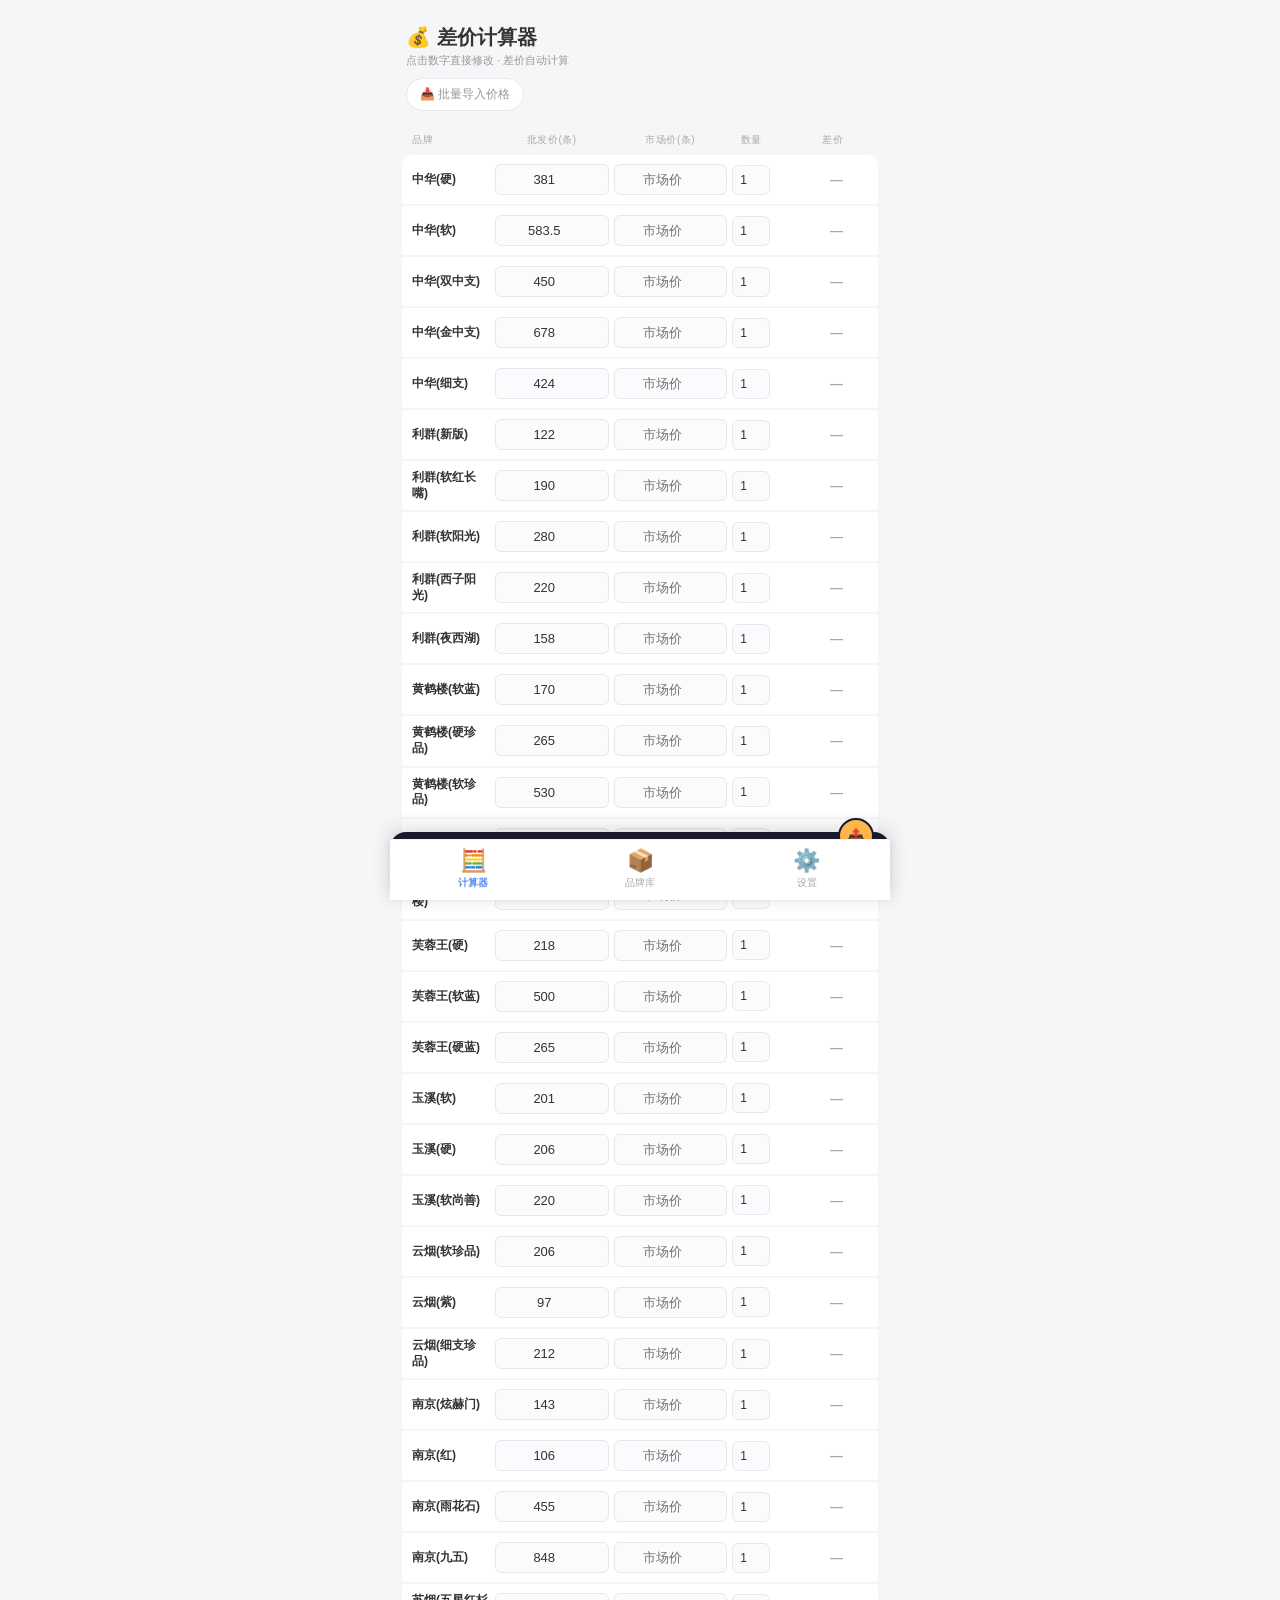
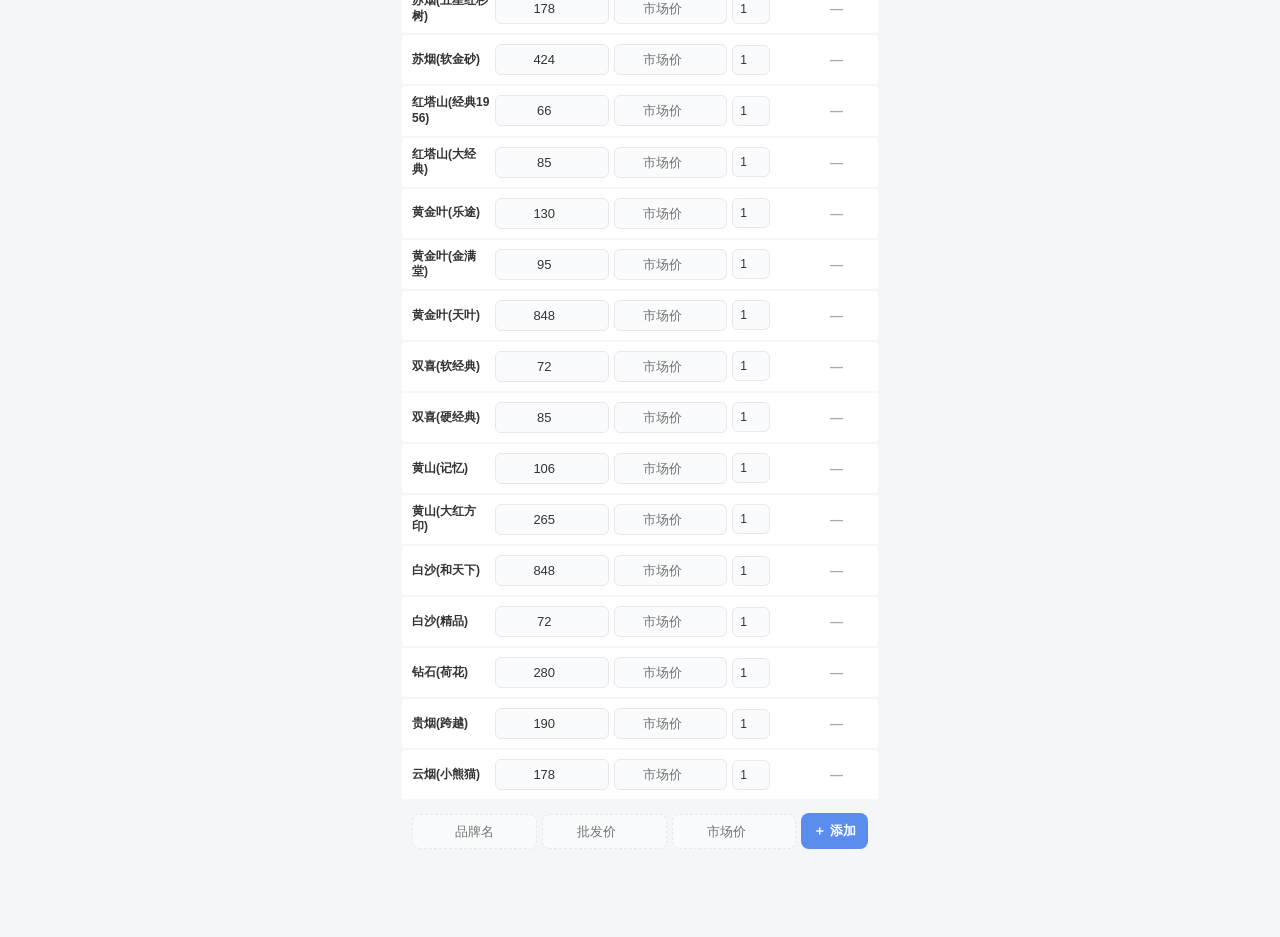
==== index.html @ 5a749b7e "deploy: 95e30079d68a7f0e4ed71f5cfcb7041f04303670" ====
<!DOCTYPE html>
<html lang="zh-CN" data-theme="light">
<head>
<meta charset="UTF-8">
<meta name="viewport" content="width=device-width, initial-scale=1.0, user-scalable=no">
<meta name="description" content="商品差价计算器 - 快速计算批发价与市场价之间的利润差价">
<meta name="theme-color" content="#f5f6f8">
<meta name="apple-mobile-web-app-capable" content="yes">
<meta name="apple-mobile-web-app-status-bar-style" content="default">
<meta name="apple-mobile-web-app-title" content="差价计算器">
<link rel="manifest" href="manifest.json">
<link rel="icon" href="assets/favicon.ico" type="image/x-icon">
<title>差价计算器</title>
<link rel="stylesheet" href="css/style.css">
</head>
<body>

<div class="container">

    <!-- ====== 页面 1：计算器 ====== -->
    <div class="page active" id="page-calc">
        <div class="header">
            <div>
                <h1>💰 差价计算器</h1>
                <div class="tip">点击数字直接修改 · 差价自动计算</div>
            </div>
        </div>

        <div class="toolbar">
            <button class="tool-btn" id="importBtn">📥 批量导入价格</button>
            <button class="tool-btn restore" id="restoreBtn">🔄 恢复已删</button>
        </div>

        <div class="list-header">
            <span class="h-name">品牌</span>
            <span class="h-flex">批发价(条)</span>
            <span class="h-flex">市场价(条)</span>
            <span class="h-qty">数量</span>
            <span class="h-diff">差价</span>
            <span class="h-del"></span>
        </div>

        <div id="brandList"></div>

        <div class="add-row" style="margin-top:6px;">
            <input type="text" id="newBrandName" placeholder="品牌名" maxlength="20">
            <input type="number" id="newWholesale" placeholder="批发价" step="0.1" min="0">
            <input type="number" id="newMarket" placeholder="市场价" step="0.1" min="0">
            <button class="add-btn" id="addCustomBtn">＋ 添加</button>
        </div>
    </div>

    <!-- ====== 页面 2：品牌库 ====== -->
    <div class="page" id="page-brands">
        <div class="header">
            <div>
                <h1>📦 品牌库</h1>
                <div class="tip">管理你的品牌列表和预设价格</div>
            </div>
        </div>

        <div class="brand-editor">
            <div class="be-hint">
                每行一个品牌：<code>品牌名 批发价 市场价</code><br>
                市场价可选，保存后自动填入计算器
            </div>
            <textarea id="brandEditorText" placeholder="品牌名 批发价 市场价
中华(硬) 381.0 450.0
利群(新版) 122.0 155.0"></textarea>
            <div class="be-actions">
                <button class="btn-reset" id="resetBrandsBtn">清空品牌库</button>
                <button class="btn-save" id="saveBrandsBtn">💾 保存</button>
            </div>
        </div>
    </div>

    <!-- ====== 页面 3：设置 ====== -->
    <div class="page" id="page-settings">
        <div class="header">
            <div>
                <h1>⚙️ 设置</h1>
                <div class="tip">主题、数据备份、关于</div>
            </div>
        </div>

        <div class="settings-section">
            <h3>🎨 外观</h3>
            <div class="setting-row">
                <div>
                    <div class="sr-label">深色模式</div>
                    <div class="sr-desc">切换深色/浅色主题</div>
                </div>
                <div class="toggle-switch" id="themeToggle"></div>
            </div>
        </div>

        <div class="settings-section">
            <h3>💾 数据管理</h3>
            <div class="setting-row">
                <div>
                    <div class="sr-label">导出 CSV</div>
                    <div class="sr-desc">导出计算结果为 Excel 可打开的 CSV</div>
                </div>
                <button class="tool-btn" id="exportCSV">导出</button>
            </div>
            <div class="setting-row">
                <div>
                    <div class="sr-label">导出备份</div>
                    <div class="sr-desc">导出全部数据为 JSON 备份文件</div>
                </div>
                <button class="tool-btn" id="exportJSON">导出</button>
            </div>
            <div class="setting-row">
                <div>
                    <div class="sr-label">导入备份</div>
                    <div class="sr-desc">从 JSON 备份文件恢复数据</div>
                </div>
                <button class="tool-btn" id="importJSON">导入</button>
            </div>
        </div>

        <div class="settings-section" id="qrcodeSection">
            <h3>📱 扫码使用</h3>
            <div class="qr-wrapper">
                <div class="qr-img-container" id="qrContainer">
                    <div class="qr-placeholder">加载中...</div>
                </div>
                <div class="qr-hint">扫描二维码在手机上打开计算器</div>
                <div class="qr-url" id="qrUrl"></div>
            </div>
        </div>

        <div class="settings-section">
            <h3>ℹ️ 关于</h3>
            <div class="setting-row">
                <div>
                    <div class="sr-label">版本</div>
                    <div class="sr-desc">v2.1.0 — 2026.06</div>
                </div>
            </div>
        </div>
    </div>

    <!-- ====== 汇总卡片（固定在计算器页底部） ====== -->
    <div class="summary-card" id="summaryCard">
        <div class="sum-actions">
            <button class="share-btn" id="shareBtn" title="分享">📤</button>
        </div>
        <div class="sum-inner">
            <div class="sum-block">
                <div class="s-label">总成本</div>
                <div class="s-value" id="sumCost">¥0.00</div>
            </div>
            <div class="sum-divider-v"></div>
            <div class="sum-block">
                <div class="s-label">市场价合计</div>
                <div class="s-value" id="sumMarket">¥0.00</div>
            </div>
            <div class="sum-divider-v"></div>
            <div class="sum-block">
                <div class="s-label">💰 利润差价</div>
                <div class="s-value big" id="sumProfit">¥0.00</div>
            </div>
        </div>
    </div>

</div>

<!-- ====== 底部导航 ====== -->
<nav class="tab-bar">
    <button class="tab-item active" data-page="calc">
        <span class="tab-icon">🧮</span>计算器
    </button>
    <button class="tab-item" data-page="brands">
        <span class="tab-icon">📦</span>品牌库
    </button>
    <button class="tab-item" data-page="settings">
        <span class="tab-icon">⚙️</span>设置
    </button>
</nav>

<!-- ====== 批量导入弹窗 ====== -->
<div class="overlay hidden" id="importOverlay">
    <div class="panel">
        <h3>📥 批量导入价格</h3>
        <div class="hint">
            从 Excel / 微信 / 网页复制价格表粘贴到下方<br>
            支持格式：<code>品牌名 价格</code> &nbsp; <code>品牌名 批发价 市场价</code><br>
            <span style="color:var(--text-secondary);">品牌名支持模糊匹配，括号全角半角、常见别称自动识别</span>
        </div>
        <textarea id="importText" placeholder="示例：
中华（硬） 381.0 400.0
利群(新版) 122.0 155.0
软中华 583.5 700.0"></textarea>
        <div class="panel-result" id="importResult"></div>
        <div class="panel-actions">
            <button class="btn-cancel" id="cancelImport">取消</button>
            <button class="btn-confirm" id="confirmImport">识别并导入</button>
        </div>
    </div>
</div>

<!-- ====== Toast ====== -->
<div class="toast" id="toast"></div>

<!-- ====== JS ====== -->
<script src="js/storage.js"></script>
<script src="js/brands.js"></script>
<script src="js/calculator.js"></script>
<script src="js/app.js"></script>

</body>
</html>
---- css/style.css ----
/* ============================================
   商品差价计算器 — 样式表
   ============================================ */

/* ---- CSS 变量（主题） ---- */
:root {
    --bg: #f5f6f8;
    --bg-card: #ffffff;
    --bg-input: #fafbfc;
    --bg-overlay: rgba(0,0,0,0.4);
    --text: #333333;
    --text-secondary: #999999;
    --text-muted: #aaaaaa;
    --border: #e8e8ec;
    --border-light: #f0f0f4;
    --accent: #5b8def;
    --accent-light: #eef4ff;
    --danger: #e8654a;
    --danger-bg: #fee;
    --positive: #38a169;
    --shadow: 0 1px 3px rgba(0,0,0,0.04);
    --card-radius: 16px;
    --input-radius: 6px;
    --font: -apple-system, BlinkMacSystemFont, 'PingFang SC', 'Microsoft YaHei', sans-serif;
}

[data-theme="dark"] {
    --bg: #1a1a2e;
    --bg-card: #252540;
    --bg-input: #1e1e36;
    --text: #e0e0e0;
    --text-secondary: #888;
    --text-muted: #666;
    --border: #333;
    --border-light: #2a2a44;
    --accent: #7baaff;
    --accent-light: rgba(123,170,255,0.1);
    --danger: #ff6b6b;
    --danger-bg: rgba(255,107,107,0.1);
    --positive: #5cdb8b;
    --shadow: 0 1px 3px rgba(0,0,0,0.2);
}

/* ---- 基础重置 ---- */
* { margin: 0; padding: 0; box-sizing: border-box; }

body {
    font-family: var(--font);
    background: var(--bg);
    min-height: 100vh;
    display: flex;
    justify-content: center;
    color: var(--text);
    -webkit-tap-highlight-color: transparent;
    transition: background 0.3s, color 0.3s;
}

.container {
    width: 100%;
    max-width: 500px;
    padding: 0 12px 80px;
}

/* ---- 顶部 ---- */
.header {
    padding: 24px 4px 6px;
    display: flex;
    justify-content: space-between;
    align-items: flex-end;
}
.header h1 { font-size: 20px; font-weight: 700; color: var(--text); }
.header .tip { font-size: 11px; color: var(--text-secondary); margin-top: 2px; }

/* ---- 工具栏 ---- */
.toolbar {
    display: flex; gap: 8px; padding: 4px 4px 10px; flex-wrap: wrap;
}
.tool-btn {
    padding: 7px 13px; border-radius: 18px; font-size: 12px; font-weight: 500;
    border: 1px solid var(--border); background: var(--bg-card); color: var(--text-secondary);
    cursor: pointer; font-family: var(--font); transition: all 0.15s;
    display: flex; align-items: center; gap: 4px;
}
.tool-btn:active { background: var(--bg-input); }
.tool-btn.restore { display: none; }
.tool-btn.restore.show { display: flex; }

/* ---- 品牌行 ---- */
.brand-row {
    display: flex; align-items: center; gap: 5px;
    background: var(--bg-card); padding: 9px 10px; margin-bottom: 2px; border-radius: 2px;
    transition: all 0.3s;
    animation: fadeInRow 0.3s ease;
}
@keyframes fadeInRow { from { opacity: 0; transform: translateY(-8px); } to { opacity: 1; transform: translateY(0); } }
.brand-row:first-of-type { border-radius: 10px 10px 2px 2px; }

.brand-name {
    width: 78px; min-width: 78px; font-size: 12px; font-weight: 600;
    color: var(--text); line-height: 1.3; word-break: break-all;
}

.brand-row input {
    width: 0; flex: 1; min-width: 44px; padding: 7px 4px;
    border: 1px solid var(--border); border-radius: var(--input-radius); font-size: 13px;
    text-align: center; color: var(--text); background: var(--bg-input); outline: none;
    font-family: var(--font); transition: border-color 0.15s, background 0.3s, color 0.3s;
}
.brand-row input:focus { border-color: var(--accent); background: var(--bg-card); z-index: 1; }
.brand-row input.qty {
    max-width: 38px; min-width: 32px; flex: 0 0 38px; padding: 7px 2px; font-size: 12px;
}

.diff-display {
    width: 68px; min-width: 68px; text-align: right;
    font-size: 13px; font-weight: 700; white-space: nowrap;
}
.diff-display.positive { color: var(--danger); }
.diff-display.negative { color: var(--positive); }
.diff-display.zero { color: var(--text-muted); }

.brand-row .del-btn {
    width: 20px; height: 20px; border: none; background: none;
    color: var(--text-muted); font-size: 12px; cursor: pointer; border-radius: 50%;
    display: flex; align-items: center; justify-content: center; flex-shrink: 0;
    opacity: 0; transition: opacity 0.15s;
}
.brand-row:hover .del-btn,
.brand-row:active .del-btn { opacity: 1; }
.brand-row .del-btn:active { color: #e55; background: var(--danger-bg); }

/* ---- 表头 ---- */
.list-header {
    display: flex; align-items: center; gap: 5px; padding: 8px 10px;
    font-size: 10px; color: var(--text-muted); letter-spacing: 0.5px; margin-top: 4px;
    position: sticky; top: 0; background: var(--bg); z-index: 2;
}
.list-header .h-name { width: 78px; min-width: 78px; }
.list-header .h-flex { flex: 1; min-width: 44px; text-align: center; }
.list-header .h-qty { width: 38px; min-width: 32px; flex: 0 0 38px; text-align: center; }
.list-header .h-diff { width: 68px; min-width: 68px; text-align: right; }
.list-header .h-del { width: 20px; }

/* ---- 自定义添加行 ---- */
.add-row { display: flex; gap: 5px; padding: 8px 10px; align-items: center; }
.add-row input {
    flex: 1; min-width: 52px; padding: 9px 5px; border: 1px dashed var(--border);
    border-radius: 8px; font-size: 13px; text-align: center; background: var(--bg-input);
    outline: none; font-family: var(--font); transition: border-color 0.15s; color: var(--text);
}
.add-row input:focus { border-color: var(--accent); border-style: solid; }
.add-row .add-btn {
    padding: 9px 12px; background: var(--accent); color: #fff; border: none;
    border-radius: 8px; font-size: 13px; font-weight: 600; cursor: pointer;
    white-space: nowrap; font-family: var(--font);
}
.add-row .add-btn:active { opacity: 0.85; }
.brand-row.custom .brand-name { color: var(--accent); }

/* ---- 汇总卡片 ---- */
.summary-card {
    position: fixed; bottom: 0; left: 50%; transform: translateX(-50%);
    width: 100%; max-width: 500px; background: #1a1a2e;
    padding: 14px 20px; color: #fff; border-radius: 16px 16px 0 0;
    box-shadow: 0 -4px 20px rgba(0,0,0,0.15); z-index: 10;
}
.summary-card .sum-inner { display: flex; align-items: center; justify-content: space-between; }
.summary-card .sum-block { text-align: center; }
.summary-card .s-label { font-size: 10px; opacity: 0.45; letter-spacing: 0.5px; }
.summary-card .s-value { font-size: 18px; font-weight: 700; margin-top: 2px; }
.summary-card .s-value.big { font-size: 21px; color: #ffb74d; }
.summary-card .sum-divider-v { width: 1px; height: 34px; background: rgba(255,255,255,0.1); }

/* ---- 底部导航 ---- */
.tab-bar {
    position: fixed; bottom: 0; left: 50%; transform: translateX(-50%);
    width: 100%; max-width: 500px;
    display: flex; background: var(--bg-card);
    border-top: 1px solid var(--border-light);
    z-index: 20;
    box-shadow: 0 -2px 10px rgba(0,0,0,0.05);
}
.tab-item {
    flex: 1; text-align: center; padding: 8px 4px 10px;
    cursor: pointer; transition: all 0.2s; color: var(--text-muted);
    font-size: 10px; font-family: var(--font);
    border: none; background: none; outline: none;
    -webkit-tap-highlight-color: transparent;
}
.tab-item .tab-icon { font-size: 22px; display: block; margin-bottom: 2px; }
.tab-item.active { color: var(--accent); font-weight: 600; }

/* ---- 页面板块 ---- */
.page { display: none; }
.page.active { display: block; }

/* ---- 品牌库管理页 ---- */
.brand-editor {
    background: var(--bg-card); border-radius: var(--card-radius);
    padding: 16px; margin-bottom: 12px; box-shadow: var(--shadow);
}
.brand-editor .be-hint {
    font-size: 11px; color: var(--text-secondary); margin-bottom: 10px; line-height: 1.6;
}
.brand-editor textarea {
    width: 100%; height: 200px; border: 1.5px solid var(--border); border-radius: 12px;
    padding: 12px; font-size: 13px; font-family: 'SF Mono','Menlo','Consolas',monospace;
    resize: vertical; outline: none; line-height: 1.8; color: var(--text);
    background: var(--bg-input);
}
.brand-editor textarea:focus { border-color: var(--accent); }
.brand-editor .be-actions { display: flex; gap: 10px; margin-top: 12px; }
.brand-editor .be-actions button {
    flex: 1; padding: 10px; border-radius: 10px; font-size: 14px;
    font-weight: 600; cursor: pointer; font-family: var(--font); border: none;
}
.btn-save { background: var(--accent); color: #fff; }
.btn-save:active { opacity: 0.85; }
.btn-reset { background: var(--danger-bg); color: var(--danger); }
.btn-reset:active { opacity: 0.85; }

/* ---- 设置页 ---- */
.settings-section {
    background: var(--bg-card); border-radius: var(--card-radius);
    padding: 16px; margin-bottom: 12px; box-shadow: var(--shadow);
}
.settings-section h3 {
    font-size: 14px; font-weight: 600; color: var(--text); margin-bottom: 12px;
}
.setting-row {
    display: flex; justify-content: space-between; align-items: center;
    padding: 12px 0; border-bottom: 1px solid var(--border-light);
}
.setting-row:last-child { border-bottom: none; }
.setting-row .sr-label { font-size: 14px; color: var(--text); }
.setting-row .sr-desc { font-size: 11px; color: var(--text-secondary); margin-top: 2px; }

/* 开关 */
.toggle-switch {
    width: 50px; height: 28px; background: #ddd; border-radius: 14px;
    cursor: pointer; position: relative; transition: background 0.3s;
    flex-shrink: 0;
}
.toggle-switch.on { background: var(--accent); }
.toggle-switch::after {
    content: ''; position: absolute; width: 24px; height: 24px;
    background: #fff; border-radius: 50%; top: 2px; left: 2px;
    transition: left 0.3s;
}
.toggle-switch.on::after { left: 24px; }

/* ---- 弹窗 ---- */
.overlay {
    position: fixed; inset: 0; background: var(--bg-overlay); z-index: 100;
    display: flex; align-items: flex-end; justify-content: center;
    animation: fadeIn 0.2s;
}
@keyframes fadeIn { from { opacity: 0; } to { opacity: 1; } }
.overlay.hidden { display: none; }

.panel {
    width: 100%; max-width: 500px; background: var(--bg-card);
    border-radius: 20px 20px 0 0; padding: 20px 16px 28px;
    animation: slideUp 0.25s; max-height: 90vh; overflow-y: auto;
}
@keyframes slideUp { from { transform: translateY(100%); } to { transform: translateY(0); } }
.panel h3 { font-size: 17px; margin-bottom: 4px; color: var(--text); }
.panel .hint {
    font-size: 11px; color: var(--text-secondary); margin-bottom: 12px; line-height: 1.6;
}
.panel .hint code {
    background: var(--bg-input); padding: 1px 5px; border-radius: 3px; font-size: 10px;
}
.panel textarea {
    width: 100%; height: 180px; border: 1.5px solid var(--border); border-radius: 12px;
    padding: 12px; font-size: 13px; font-family: 'SF Mono','Menlo','Consolas',monospace;
    resize: vertical; outline: none; line-height: 1.8; color: var(--text);
    background: var(--bg-input);
}
.panel textarea:focus { border-color: var(--accent); }
.panel-actions { display: flex; gap: 10px; margin-top: 14px; }
.panel-actions button {
    flex: 1; padding: 11px; border-radius: 10px; font-size: 15px;
    font-weight: 600; cursor: pointer; font-family: var(--font); border: none;
}
.btn-cancel { background: var(--bg-input); color: var(--text-secondary); }
.btn-cancel:active { background: var(--border); }
.btn-confirm { background: var(--accent); color: #fff; }
.btn-confirm:active { opacity: 0.85; }
.btn-warn { background: var(--danger-bg); color: var(--danger); }
.btn-warn:active { opacity: 0.85; }

.panel-result {
    margin-top: 10px; font-size: 12px; padding: 10px 14px;
    border-radius: 8px; display: none; line-height: 1.7; max-height: 160px; overflow-y: auto;
}
.panel-result.show { display: block; }
.panel-result.success { background: #f0faf4; color: #2d8a4e; }
.panel-result.partial { background: #fff8ed; color: #b87a14; }
.panel-result .ir-ok { color: #2d8a4e; }
.panel-result .ir-fail { color: #c0392b; }

/* ---- 二维码 ---- */
.qr-wrapper {
    display: flex; flex-direction: column; align-items: center;
    padding: 8px 0 4px;
}
.qr-img-container {
    width: 180px; height: 180px; background: #fff;
    border-radius: 12px; display: flex; align-items: center;
    justify-content: center; overflow: hidden;
    box-shadow: 0 2px 8px rgba(0,0,0,0.08);
    cursor: pointer; transition: transform 0.2s;
}
.qr-img-container:active { transform: scale(0.96); }
.qr-img-container img { width: 160px; height: 160px; }
.qr-placeholder {
    font-size: 12px; color: #aaa;
}
.qr-hint {
    font-size: 11px; color: var(--text-secondary); margin-top: 10px; text-align: center;
}
.qr-url {
    font-size: 10px; color: var(--text-muted); margin-top: 4px;
    word-break: break-all; text-align: center; max-width: 220px;
}

/* ---- 二维码放大弹窗 ---- */
.qr-overlay {
    position: fixed; inset: 0; background: rgba(0,0,0,0.7); z-index: 300;
    display: flex; align-items: center; justify-content: center;
    animation: fadeIn 0.2s;
}
.qr-overlay.hidden { display: none; }
.qr-overlay img {
    width: 280px; height: 280px; background: #fff;
    padding: 16px; border-radius: 16px;
}

/* ---- 分享按钮 ---- */
.sum-actions {
    position: absolute; top: -14px; right: 16px;
}
.share-btn {
    width: 36px; height: 36px; border-radius: 50%;
    background: #ffb74d; color: #1a1a2e; border: 2px solid #1a1a2e;
    font-size: 16px; cursor: pointer;
    display: flex; align-items: center; justify-content: center;
    transition: transform 0.15s; font-family: var(--font);
}
.share-btn:active { transform: scale(0.9); }

/* ---- 弹窗/toast ---- */
.toast {
    position: fixed; bottom: 100px; left: 50%; transform: translateX(-50%);
    background: #1a1a2e; color: #fff; padding: 10px 24px;
    border-radius: 20px; font-size: 13px; z-index: 200; opacity: 0;
    transition: opacity 0.3s; pointer-events: none; white-space: nowrap;
}
.toast.show { opacity: 1; }

/* ---- 响应式 ---- */
@media (max-width: 380px) {
    .brand-name { width: 64px; min-width: 64px; font-size: 11px; }
    .brand-row input { font-size: 12px; padding: 6px 2px; }
    .diff-display { width: 54px; min-width: 54px; font-size: 12px; }
    .list-header .h-name { width: 64px; min-width: 64px; }
    .list-header .h-diff { width: 54px; min-width: 54px; }
}

/* ---- 骨架屏 ---- */
.skeleton {
    background: var(--bg-card); border-radius: 2px; padding: 10px; margin-bottom: 2px;
    height: 46px; animation: pulse 1.5s ease-in-out infinite;
}
@keyframes pulse { 0%,100% { opacity: 1; } 50% { opacity: 0.5; } }
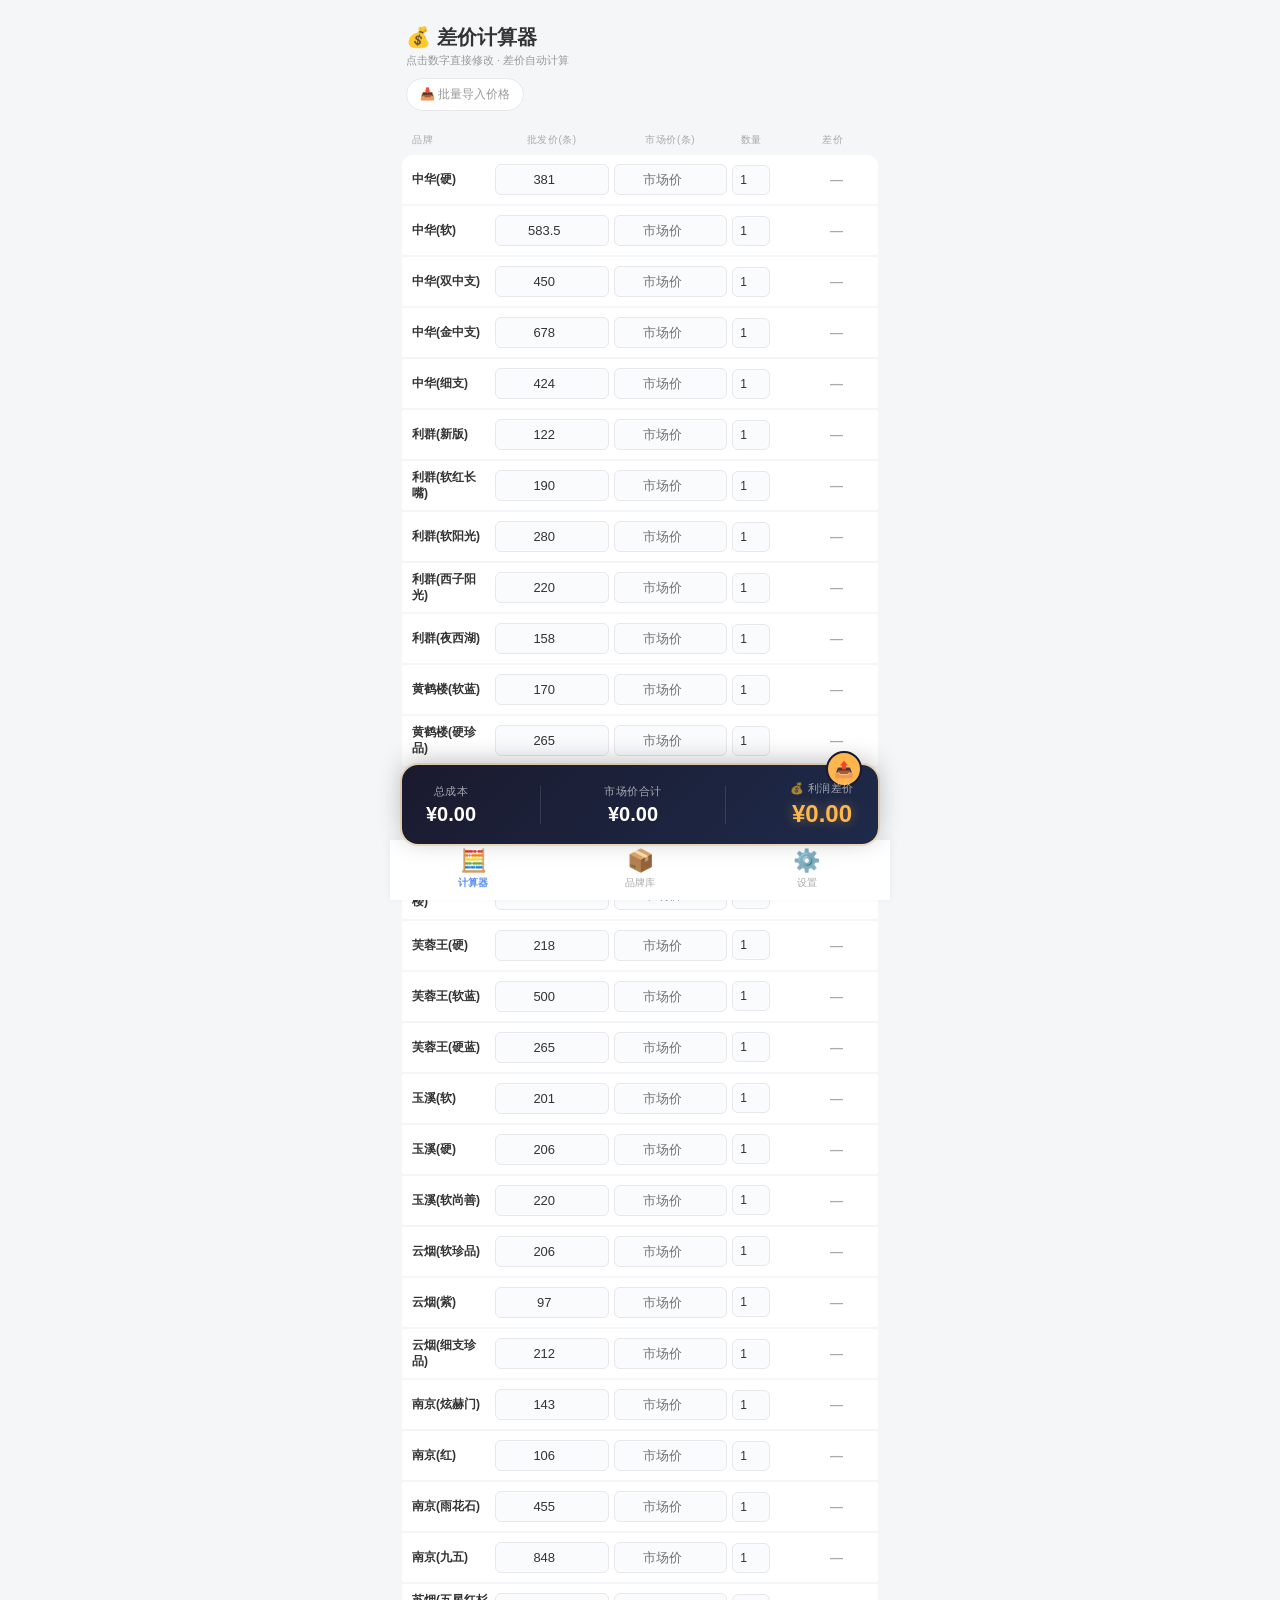
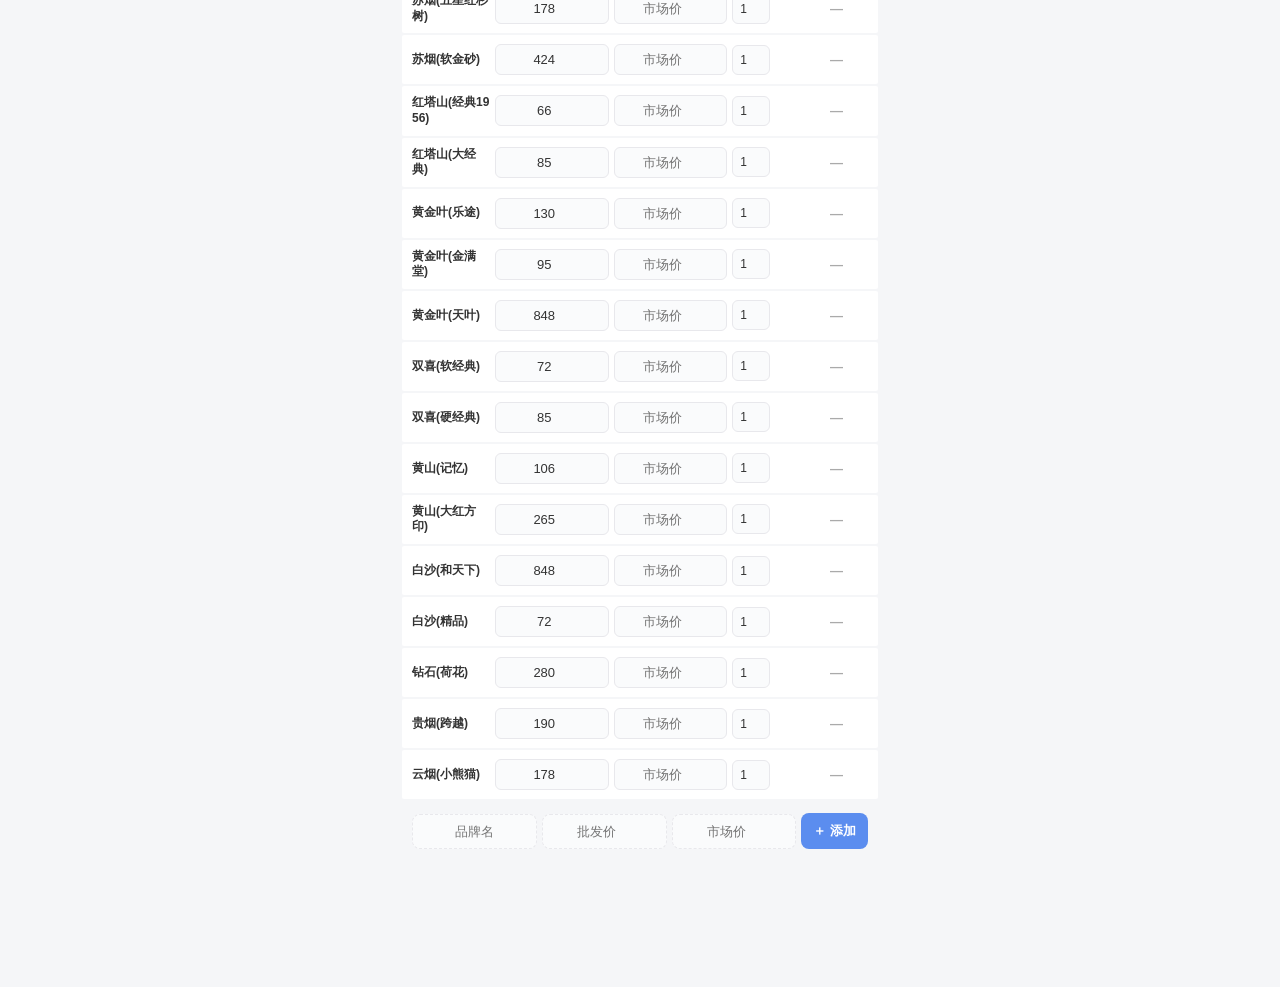
==== commit 09ce7fcb: "deploy: b27a25f8c3079a5829e6d8e656e497c9a47f50b4" ====
--- a/index.html
+++ b/index.html
@@ -95,27 +95,13 @@
         </div>
 
         <div class="settings-section">
-            <h3>💾 数据管理</h3>
+            <h3>📸 截图导出</h3>
             <div class="setting-row">
                 <div>
-                    <div class="sr-label">导出 CSV</div>
-                    <div class="sr-desc">导出计算结果为 Excel 可打开的 CSV</div>
+                    <div class="sr-label">导出为图片</div>
+                    <div class="sr-desc">将计算器页面截取保存为 PNG 图片</div>
                 </div>
-                <button class="tool-btn" id="exportCSV">导出</button>
-            </div>
-            <div class="setting-row">
-                <div>
-                    <div class="sr-label">导出备份</div>
-                    <div class="sr-desc">导出全部数据为 JSON 备份文件</div>
-                </div>
-                <button class="tool-btn" id="exportJSON">导出</button>
-            </div>
-            <div class="setting-row">
-                <div>
-                    <div class="sr-label">导入备份</div>
-                    <div class="sr-desc">从 JSON 备份文件恢复数据</div>
-                </div>
-                <button class="tool-btn" id="importJSON">导入</button>
+                <button class="tool-btn screenshot-btn" id="exportScreenshot">📸 截图</button>
             </div>
         </div>
 
@@ -135,7 +121,7 @@
             <div class="setting-row">
                 <div>
                     <div class="sr-label">版本</div>
-                    <div class="sr-desc">v2.1.0 — 2026.06</div>
+                    <div class="sr-desc">v2.2.0 — 2026.06</div>
                 </div>
             </div>
         </div>
--- a/css/style.css
+++ b/css/style.css
@@ -159,17 +159,18 @@
 
 /* ---- 汇总卡片 ---- */
 .summary-card {
-    position: fixed; bottom: 0; left: 50%; transform: translateX(-50%);
-    width: 100%; max-width: 500px; background: #1a1a2e;
-    padding: 14px 20px; color: #fff; border-radius: 16px 16px 0 0;
-    box-shadow: 0 -4px 20px rgba(0,0,0,0.15); z-index: 10;
+    position: fixed; bottom: 56px; left: 50%; transform: translateX(-50%);
+    width: calc(100% - 24px); max-width: 476px; background: linear-gradient(135deg, #1a1a2e 0%, #1e2a4a 100%);
+    padding: 16px 24px; color: #fff; border-radius: 16px;
+    box-shadow: 0 -4px 24px rgba(0,0,0,0.25), 0 0 0 2px rgba(255,183,77,0.3);
+    z-index: 25;
 }
 .summary-card .sum-inner { display: flex; align-items: center; justify-content: space-between; }
 .summary-card .sum-block { text-align: center; }
-.summary-card .s-label { font-size: 10px; opacity: 0.45; letter-spacing: 0.5px; }
-.summary-card .s-value { font-size: 18px; font-weight: 700; margin-top: 2px; }
-.summary-card .s-value.big { font-size: 21px; color: #ffb74d; }
-.summary-card .sum-divider-v { width: 1px; height: 34px; background: rgba(255,255,255,0.1); }
+.summary-card .s-label { font-size: 11px; opacity: 0.6; letter-spacing: 0.5px; font-weight: 500; }
+.summary-card .s-value { font-size: 20px; font-weight: 700; margin-top: 4px; }
+.summary-card .s-value.big { font-size: 24px; color: #ffb74d; text-shadow: 0 0 12px rgba(255,183,77,0.4); }
+.summary-card .sum-divider-v { width: 1px; height: 38px; background: rgba(255,255,255,0.12); }
 
 /* ---- 底部导航 ---- */
 .tab-bar {
@@ -290,6 +291,16 @@
 .btn-warn { background: var(--danger-bg); color: var(--danger); }
 .btn-warn:active { opacity: 0.85; }
 
+/* 截图按钮 */
+.screenshot-btn {
+    background: var(--accent); color: #fff; border: none;
+    font-weight: 600; padding: 9px 18px;
+}
+.screenshot-btn:active { opacity: 0.85; }
+
+/* ---- 容器底部间距（给汇总卡片+导航栏留空间） ---- */
+.container { padding-bottom: 130px; }
+
 .panel-result {
     margin-top: 10px; font-size: 12px; padding: 10px 14px;
     border-radius: 8px; display: none; line-height: 1.7; max-height: 160px; overflow-y: auto;
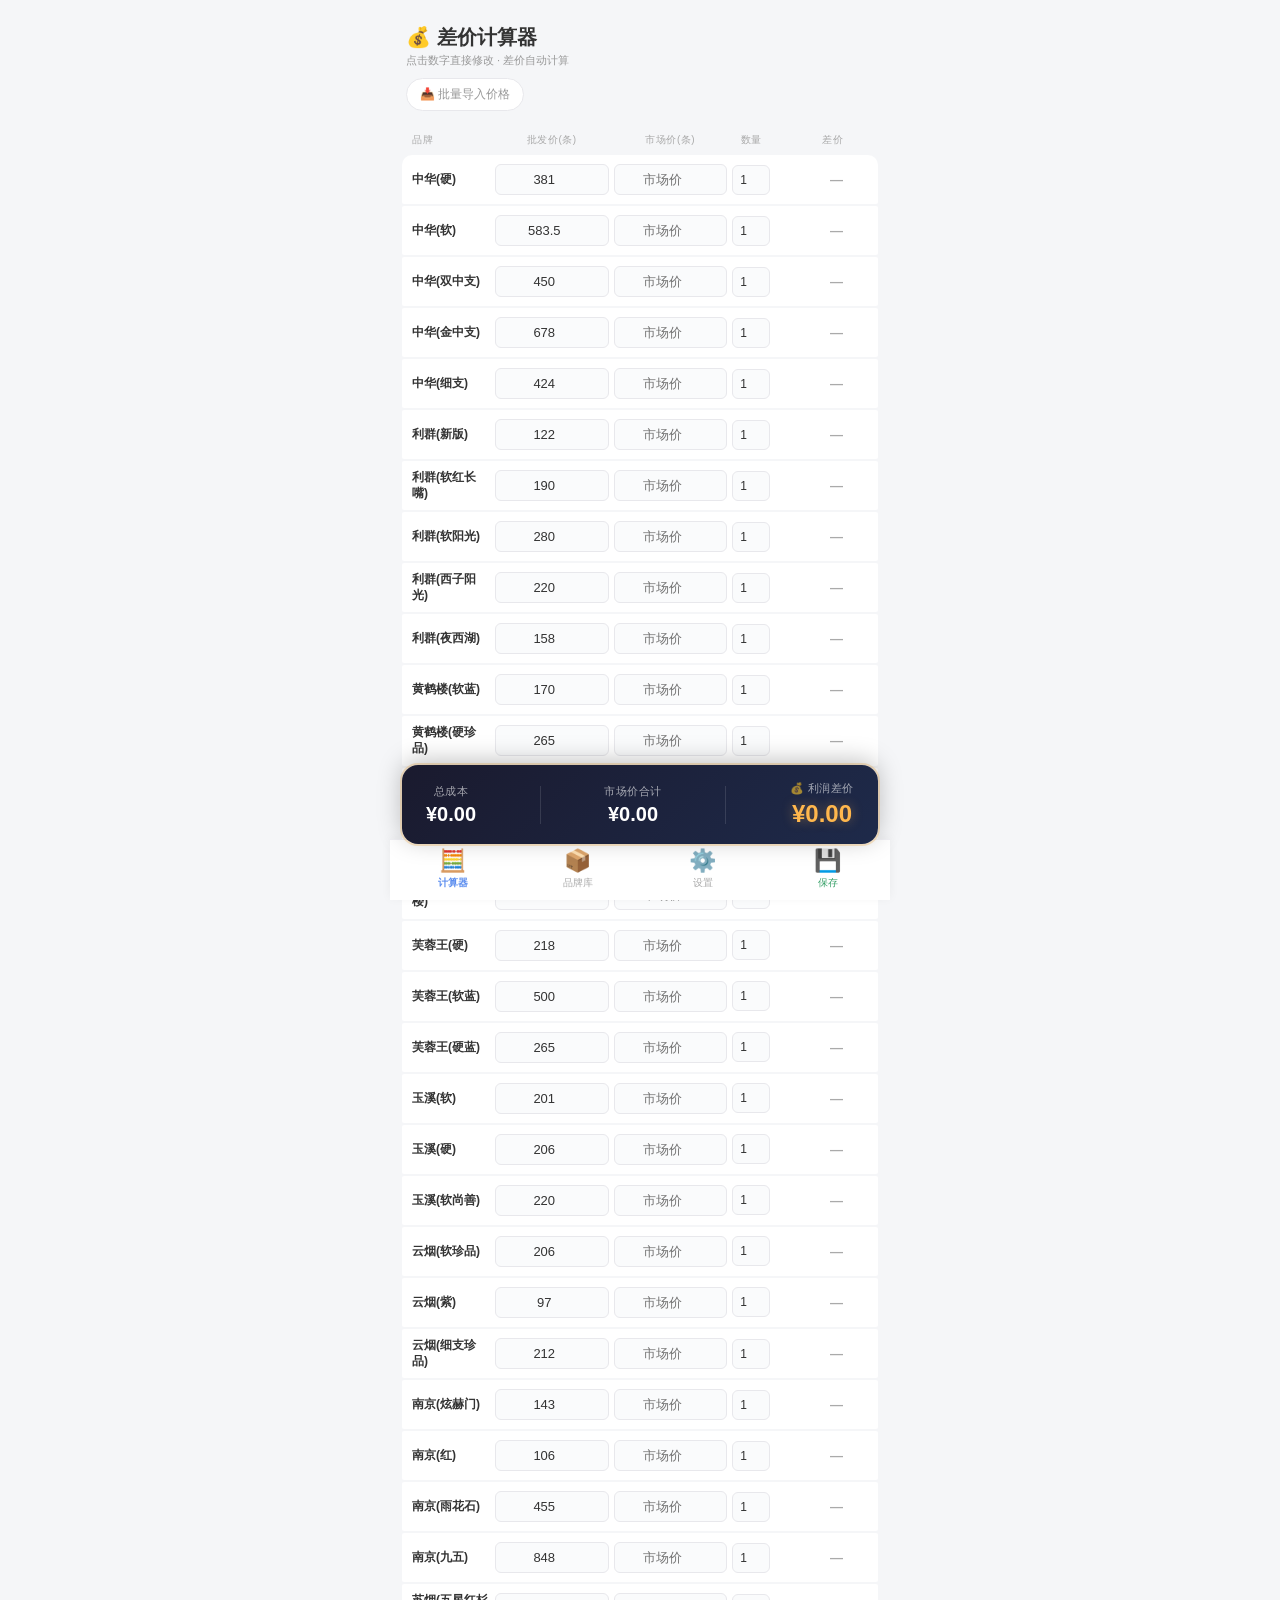
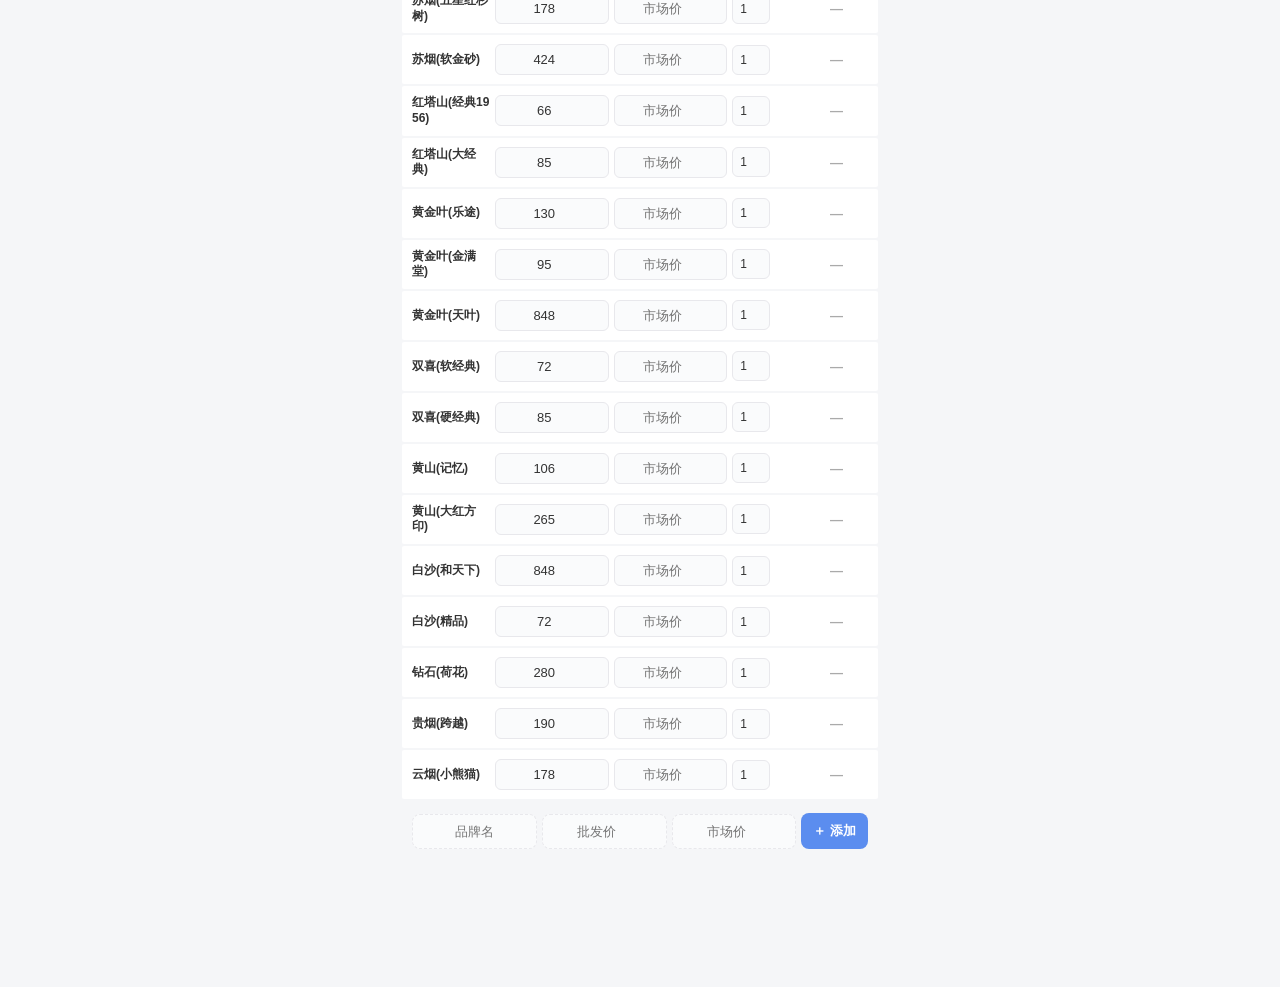
==== commit d6fba2a7: "deploy: 06079ae34a34c99d41e5e91d1a726dfc3556f5bd" ====
--- a/index.html
+++ b/index.html
@@ -94,17 +94,6 @@
             </div>
         </div>
 
-        <div class="settings-section">
-            <h3>📸 截图导出</h3>
-            <div class="setting-row">
-                <div>
-                    <div class="sr-label">导出为图片</div>
-                    <div class="sr-desc">将计算器页面截取保存为 PNG 图片</div>
-                </div>
-                <button class="tool-btn screenshot-btn" id="exportScreenshot">📸 截图</button>
-            </div>
-        </div>
-
         <div class="settings-section" id="qrcodeSection">
             <h3>📱 扫码使用</h3>
             <div class="qr-wrapper">
@@ -121,7 +110,7 @@
             <div class="setting-row">
                 <div>
                     <div class="sr-label">版本</div>
-                    <div class="sr-desc">v2.2.0 — 2026.06</div>
+                    <div class="sr-desc">v2.3.0 — 2026.06</div>
                 </div>
             </div>
         </div>
@@ -129,9 +118,6 @@
 
     <!-- ====== 汇总卡片（固定在计算器页底部） ====== -->
     <div class="summary-card" id="summaryCard">
-        <div class="sum-actions">
-            <button class="share-btn" id="shareBtn" title="分享">📤</button>
-        </div>
         <div class="sum-inner">
             <div class="sum-block">
                 <div class="s-label">总成本</div>
@@ -162,6 +148,9 @@
     </button>
     <button class="tab-item" data-page="settings">
         <span class="tab-icon">⚙️</span>设置
+    </button>
+    <button class="tab-item save-btn-nav" id="saveImageBtn">
+        <span class="tab-icon">💾</span>保存
     </button>
 </nav>
 
--- a/css/style.css
+++ b/css/style.css
@@ -291,13 +291,6 @@
 .btn-warn { background: var(--danger-bg); color: var(--danger); }
 .btn-warn:active { opacity: 0.85; }
 
-/* 截图按钮 */
-.screenshot-btn {
-    background: var(--accent); color: #fff; border: none;
-    font-weight: 600; padding: 9px 18px;
-}
-.screenshot-btn:active { opacity: 0.85; }
-
 /* ---- 容器底部间距（给汇总卡片+导航栏留空间） ---- */
 .container { padding-bottom: 130px; }
 
@@ -348,18 +341,11 @@
     padding: 16px; border-radius: 16px;
 }
 
-/* ---- 分享按钮 ---- */
-.sum-actions {
-    position: absolute; top: -14px; right: 16px;
-}
-.share-btn {
-    width: 36px; height: 36px; border-radius: 50%;
-    background: #ffb74d; color: #1a1a2e; border: 2px solid #1a1a2e;
-    font-size: 16px; cursor: pointer;
-    display: flex; align-items: center; justify-content: center;
-    transition: transform 0.15s; font-family: var(--font);
-}
-.share-btn:active { transform: scale(0.9); }
+/* ---- 保存按钮（导航栏内） ---- */
+.save-btn-nav {
+    color: var(--positive) !important;
+}
+.save-btn-nav:active { opacity: 0.7; }
 
 /* ---- 弹窗/toast ---- */
 .toast {
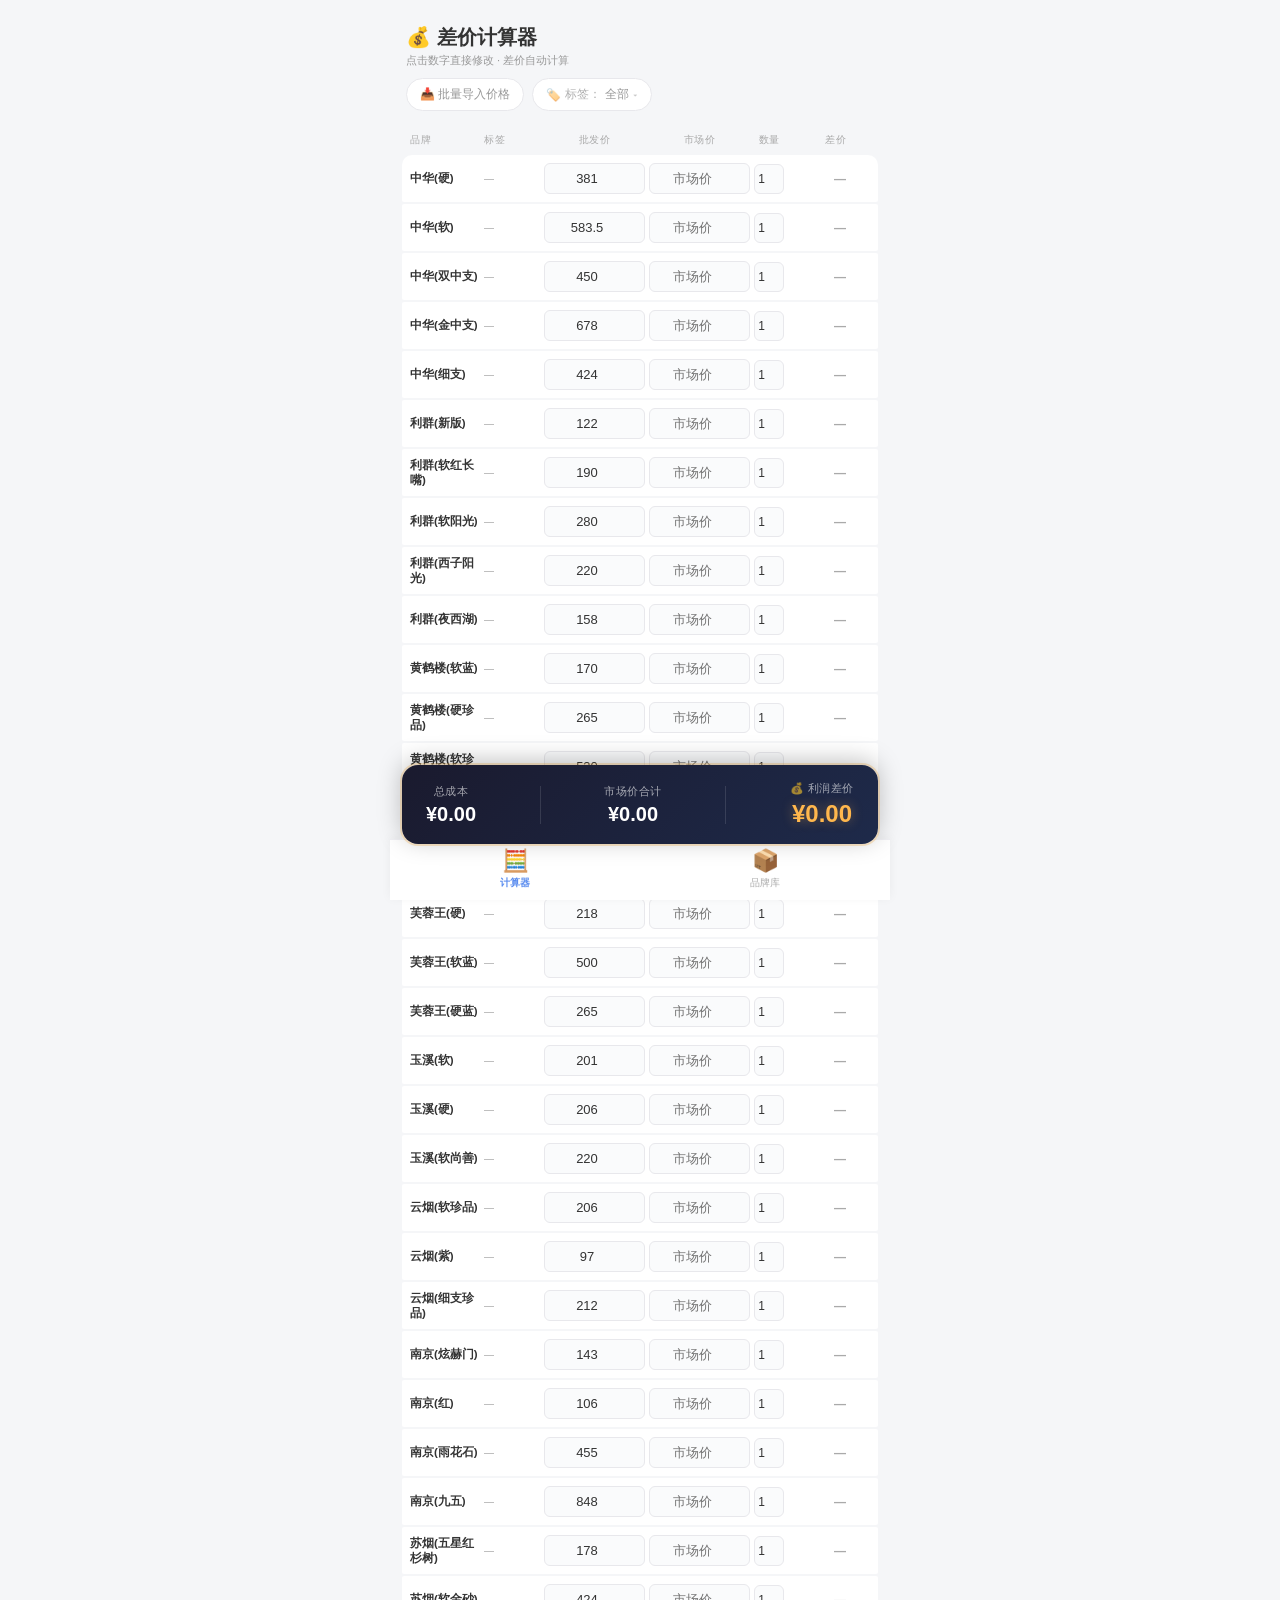
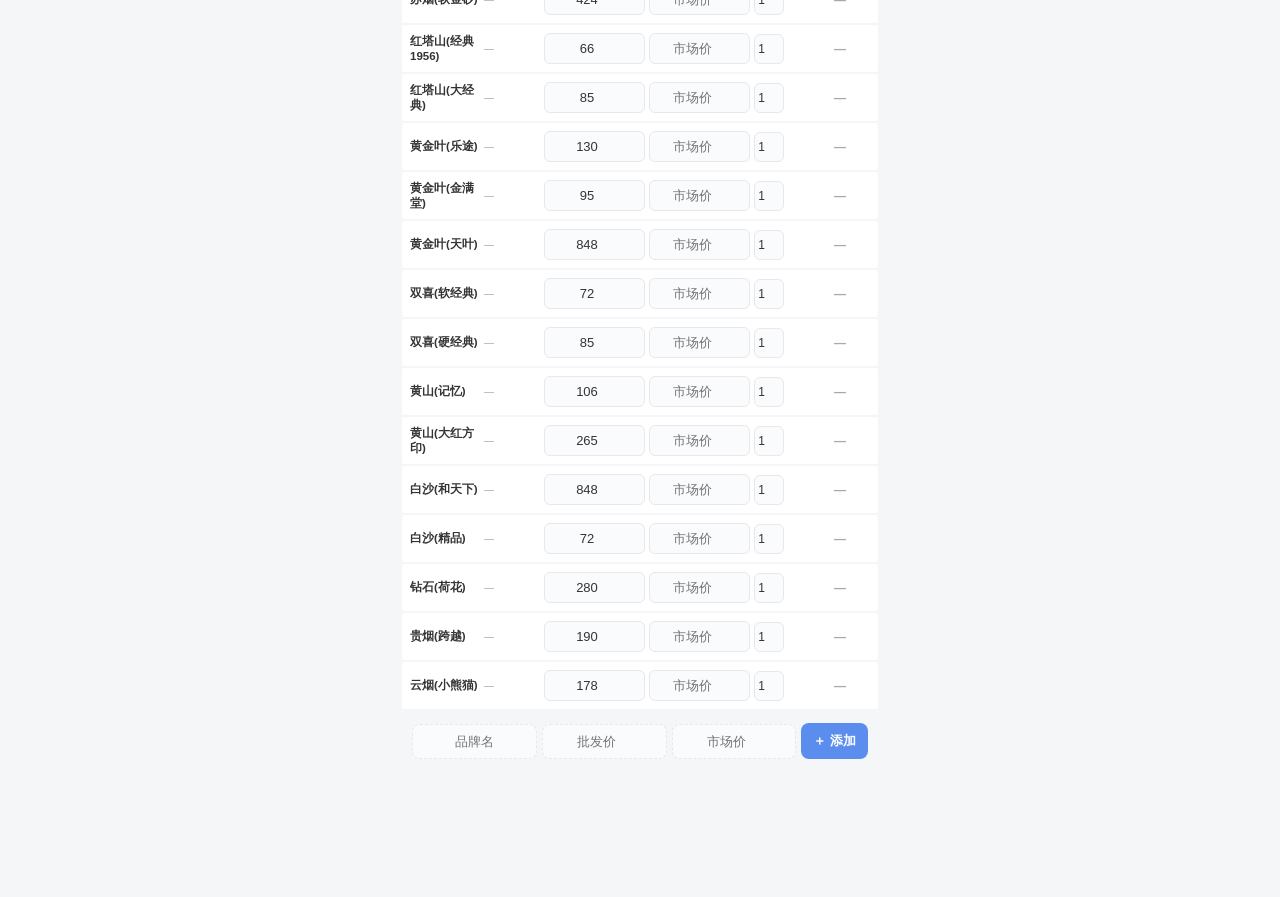
==== commit 579ef8dd: "deploy: fa43bfdd40d778d3d1509aa20232aadcb1ca89ca" ====
--- a/index.html
+++ b/index.html
@@ -1,5 +1,5 @@
 <!DOCTYPE html>
-<html lang="zh-CN" data-theme="light">
+<html lang="zh-CN">
 <head>
 <meta charset="UTF-8">
 <meta name="viewport" content="width=device-width, initial-scale=1.0, user-scalable=no">
@@ -28,13 +28,20 @@
 
         <div class="toolbar">
             <button class="tool-btn" id="importBtn">📥 批量导入价格</button>
+            <div class="tag-filter-wrap">
+                <button class="tool-btn tag-filter-btn" id="tagFilterBtn" aria-haspopup="true" aria-expanded="false" title="按标签筛选">
+                    🏷️ <span class="tag-filter-prefix">标签：</span><span id="tagFilterLabel">全部</span><span class="tag-caret">▾</span>
+                </button>
+                <div class="tag-menu hidden" id="tagMenu"></div>
+            </div>
             <button class="tool-btn restore" id="restoreBtn">🔄 恢复已删</button>
         </div>
 
         <div class="list-header">
             <span class="h-name">品牌</span>
-            <span class="h-flex">批发价(条)</span>
-            <span class="h-flex">市场价(条)</span>
+            <span class="h-tag">标签</span>
+            <span class="h-flex">批发价</span>
+            <span class="h-flex">市场价</span>
             <span class="h-qty">数量</span>
             <span class="h-diff">差价</span>
             <span class="h-del"></span>
@@ -72,47 +79,15 @@
                 <button class="btn-save" id="saveBrandsBtn">💾 保存</button>
             </div>
         </div>
-    </div>
 
-    <!-- ====== 页面 3：设置 ====== -->
-    <div class="page" id="page-settings">
-        <div class="header">
-            <div>
-                <h1>⚙️ 设置</h1>
-                <div class="tip">主题、数据备份、关于</div>
+        <div class="brand-editor tag-manager">
+            <h3 class="tm-title">🏷️ 标签管理</h3>
+            <div class="tm-hint">新建标签后会自动展开，直接勾选品牌即可分配</div>
+            <div class="tm-add">
+                <input type="text" id="newTagName" placeholder="输入标签名，如：高价位卷烟" maxlength="12">
+                <button class="btn-save" id="addTagBtn">＋ 新建</button>
             </div>
-        </div>
-
-        <div class="settings-section">
-            <h3>🎨 外观</h3>
-            <div class="setting-row">
-                <div>
-                    <div class="sr-label">深色模式</div>
-                    <div class="sr-desc">切换深色/浅色主题</div>
-                </div>
-                <div class="toggle-switch" id="themeToggle"></div>
-            </div>
-        </div>
-
-        <div class="settings-section" id="qrcodeSection">
-            <h3>📱 扫码使用</h3>
-            <div class="qr-wrapper">
-                <div class="qr-img-container" id="qrContainer">
-                    <div class="qr-placeholder">加载中...</div>
-                </div>
-                <div class="qr-hint">扫描二维码在手机上打开计算器</div>
-                <div class="qr-url" id="qrUrl"></div>
-            </div>
-        </div>
-
-        <div class="settings-section">
-            <h3>ℹ️ 关于</h3>
-            <div class="setting-row">
-                <div>
-                    <div class="sr-label">版本</div>
-                    <div class="sr-desc">v2.3.0 — 2026.06</div>
-                </div>
-            </div>
+            <div class="tm-list" id="tagList"></div>
         </div>
     </div>
 
@@ -145,12 +120,6 @@
     </button>
     <button class="tab-item" data-page="brands">
         <span class="tab-icon">📦</span>品牌库
-    </button>
-    <button class="tab-item" data-page="settings">
-        <span class="tab-icon">⚙️</span>设置
-    </button>
-    <button class="tab-item save-btn-nav" id="saveImageBtn">
-        <span class="tab-icon">💾</span>保存
     </button>
 </nav>
 
--- a/css/style.css
+++ b/css/style.css
@@ -24,23 +24,6 @@
     --font: -apple-system, BlinkMacSystemFont, 'PingFang SC', 'Microsoft YaHei', sans-serif;
 }
 
-[data-theme="dark"] {
-    --bg: #1a1a2e;
-    --bg-card: #252540;
-    --bg-input: #1e1e36;
-    --text: #e0e0e0;
-    --text-secondary: #888;
-    --text-muted: #666;
-    --border: #333;
-    --border-light: #2a2a44;
-    --accent: #7baaff;
-    --accent-light: rgba(123,170,255,0.1);
-    --danger: #ff6b6b;
-    --danger-bg: rgba(255,107,107,0.1);
-    --positive: #5cdb8b;
-    --shadow: 0 1px 3px rgba(0,0,0,0.2);
-}
-
 /* ---- 基础重置 ---- */
 * { margin: 0; padding: 0; box-sizing: border-box; }
 
@@ -85,10 +68,39 @@
 .tool-btn.restore { display: none; }
 .tool-btn.restore.show { display: flex; }
 
+/* ---- 标签筛选下拉 ---- */
+.tag-filter-wrap { position: relative; display: flex; }
+.tag-filter-btn { max-width: 200px; }
+.tag-filter-prefix { opacity: 0.75; }
+.tag-filter-btn #tagFilterLabel {
+    max-width: 106px; overflow: hidden; text-overflow: ellipsis; white-space: nowrap;
+}
+.tag-caret { font-size: 9px; opacity: 0.55; }
+.tag-menu {
+    position: fixed; top: 0; left: 0; z-index: 60;
+    width: 220px; max-width: calc(100vw - 16px); max-height: 300px; overflow-y: auto;
+    background: var(--bg-card); border: 1px solid var(--border); border-radius: 12px;
+    box-shadow: 0 8px 24px rgba(0,0,0,0.18); padding: 6px;
+    animation: tagMenuIn 0.14s ease;
+}
+.tag-menu.hidden { display: none; }
+@keyframes tagMenuIn { from { opacity: 0; transform: translateY(-4px); } to { opacity: 1; transform: translateY(0); } }
+.tag-menu-item {
+    display: flex; align-items: center; justify-content: space-between; gap: 8px;
+    width: 100%; padding: 9px 10px; border: none; border-radius: 8px;
+    background: none; color: var(--text); font-family: var(--font); font-size: 13px;
+    text-align: left; cursor: pointer;
+}
+.tag-menu-item:active { background: var(--bg-input); }
+.tag-menu-item.active { background: var(--accent-light); color: var(--accent); font-weight: 600; }
+.tag-menu-item .tmi-count { font-size: 10px; color: var(--text-muted); flex-shrink: 0; }
+.tag-menu-item.active .tmi-count { color: var(--accent); opacity: 0.8; }
+.tag-menu-empty { padding: 10px 8px; font-size: 12px; color: var(--text-muted); text-align: center; }
+
 /* ---- 品牌行 ---- */
 .brand-row {
-    display: flex; align-items: center; gap: 5px;
-    background: var(--bg-card); padding: 9px 10px; margin-bottom: 2px; border-radius: 2px;
+    display: flex; align-items: center; gap: 4px;
+    background: var(--bg-card); padding: 8px; margin-bottom: 2px; border-radius: 2px;
     transition: all 0.3s;
     animation: fadeInRow 0.3s ease;
 }
@@ -96,24 +108,41 @@
 .brand-row:first-of-type { border-radius: 10px 10px 2px 2px; }
 
 .brand-name {
-    width: 78px; min-width: 78px; font-size: 12px; font-weight: 600;
-    color: var(--text); line-height: 1.3; word-break: break-all;
-}
+    width: 70px; min-width: 70px; font-size: 11.5px; font-weight: 600;
+    color: var(--text); line-height: 1.25; word-break: break-all;
+}
+
+/* ---- 行内标签列（品牌与批发价之间） ---- */
+.brand-tags {
+    width: 56px; min-width: 56px;
+    display: flex; flex-direction: column; align-items: flex-start; gap: 2px;
+}
+.tag-pill {
+    max-width: 100%; padding: 2px 4px; border: none; border-radius: 5px;
+    background: var(--accent-light); color: var(--accent);
+    font-size: 9.5px; line-height: 1.35; font-weight: 500;
+    font-family: var(--font); text-align: left;
+    white-space: nowrap; overflow: hidden; text-overflow: ellipsis;
+    cursor: pointer; transition: background 0.15s, color 0.15s;
+}
+.tag-pill:active { opacity: 0.75; }
+.tag-pill.active { background: var(--accent); color: #fff; }
+.tag-empty { font-size: 10px; color: var(--text-muted); }
 
 .brand-row input {
-    width: 0; flex: 1; min-width: 44px; padding: 7px 4px;
+    width: 0; flex: 1; min-width: 30px; padding: 7px 3px;
     border: 1px solid var(--border); border-radius: var(--input-radius); font-size: 13px;
     text-align: center; color: var(--text); background: var(--bg-input); outline: none;
     font-family: var(--font); transition: border-color 0.15s, background 0.3s, color 0.3s;
 }
 .brand-row input:focus { border-color: var(--accent); background: var(--bg-card); z-index: 1; }
 .brand-row input.qty {
-    max-width: 38px; min-width: 32px; flex: 0 0 38px; padding: 7px 2px; font-size: 12px;
+    max-width: 30px; min-width: 26px; flex: 0 0 30px; padding: 7px 2px; font-size: 12px;
 }
 
 .diff-display {
-    width: 68px; min-width: 68px; text-align: right;
-    font-size: 13px; font-weight: 700; white-space: nowrap;
+    width: 58px; min-width: 58px; text-align: right;
+    font-size: 12px; font-weight: 700; white-space: nowrap;
 }
 .diff-display.positive { color: var(--danger); }
 .diff-display.negative { color: var(--positive); }
@@ -131,15 +160,88 @@
 
 /* ---- 表头 ---- */
 .list-header {
-    display: flex; align-items: center; gap: 5px; padding: 8px 10px;
+    display: flex; align-items: center; gap: 4px; padding: 8px;
     font-size: 10px; color: var(--text-muted); letter-spacing: 0.5px; margin-top: 4px;
     position: sticky; top: 0; background: var(--bg); z-index: 2;
 }
-.list-header .h-name { width: 78px; min-width: 78px; }
-.list-header .h-flex { flex: 1; min-width: 44px; text-align: center; }
-.list-header .h-qty { width: 38px; min-width: 32px; flex: 0 0 38px; text-align: center; }
-.list-header .h-diff { width: 68px; min-width: 68px; text-align: right; }
+.list-header .h-name { width: 70px; min-width: 70px; }
+.list-header .h-tag { width: 56px; min-width: 56px; }
+.list-header .h-flex { flex: 1; min-width: 26px; text-align: center; }
+.list-header .h-qty { width: 30px; min-width: 26px; flex: 0 0 30px; text-align: center; }
+.list-header .h-diff { width: 58px; min-width: 58px; text-align: right; }
 .list-header .h-del { width: 20px; }
+
+/* ---- 标签管理（品牌库页） ---- */
+.tag-manager .tm-title { font-size: 15px; font-weight: 600; margin-bottom: 4px; }
+.tag-manager .tm-hint { font-size: 11px; color: var(--text-secondary); margin-bottom: 12px; line-height: 1.5; }
+.tm-add { display: flex; gap: 8px; margin-bottom: 12px; }
+.tm-add input {
+    flex: 1; padding: 9px 12px; border: 1px solid var(--border);
+    border-radius: 10px; font-size: 13px; outline: none;
+    background: var(--bg-input); color: var(--text); font-family: var(--font);
+}
+.tm-add input:focus { border-color: var(--accent); }
+.tm-add .btn-save {
+    padding: 9px 16px; border: none; border-radius: 10px;
+    background: var(--accent); color: #fff; font-size: 13px;
+    font-weight: 600; cursor: pointer; white-space: nowrap; font-family: var(--font);
+}
+.tm-list { display: flex; flex-direction: column; gap: 8px; }
+.tm-empty {
+    padding: 18px 12px; text-align: center; color: var(--text-muted);
+    font-size: 12px; line-height: 1.6; background: var(--bg-input); border-radius: 10px;
+}
+.tm-item {
+    background: var(--bg-input); border: 1px solid transparent; border-radius: 12px;
+    transition: border-color 0.15s, background 0.15s; overflow: hidden;
+}
+.tm-item.open { background: var(--bg-card); border-color: var(--accent); }
+.tm-head { display: flex; align-items: center; gap: 6px; padding: 9px 10px 9px 12px; }
+.tm-toggle {
+    flex: 1; display: flex; align-items: center; gap: 8px; min-width: 0;
+    padding: 0; border: none; background: none; color: var(--text);
+    font-family: var(--font); cursor: pointer; text-align: left;
+}
+.tm-name {
+    font-size: 13.5px; font-weight: 600;
+    white-space: nowrap; overflow: hidden; text-overflow: ellipsis;
+}
+.tm-count {
+    flex-shrink: 0; padding: 2px 7px; border-radius: 10px;
+    background: var(--bg-card); border: 1px solid var(--border-light);
+    color: var(--text-muted); font-size: 10px;
+}
+.tm-item.open .tm-count { background: var(--accent-light); border-color: transparent; color: var(--accent); }
+.tm-chevron { margin-left: auto; font-size: 10px; color: var(--text-muted); flex-shrink: 0; }
+.tm-del {
+    flex-shrink: 0; border: none; background: var(--danger-bg); color: var(--danger);
+    padding: 4px 9px; border-radius: 8px; font-size: 11px; cursor: pointer; font-family: var(--font);
+}
+.tm-del:active { opacity: 0.8; }
+.tm-body { padding: 0 10px 10px; border-top: 1px solid var(--border-light); }
+.tm-body-tip { font-size: 11px; color: var(--text-secondary); margin: 9px 0 7px; }
+.tm-search {
+    width: 100%; padding: 8px 10px; border: 1px solid var(--border); border-radius: 8px;
+    background: var(--bg-input); color: var(--text); font-size: 12px;
+    font-family: var(--font); outline: none;
+}
+.tm-search:focus { border-color: var(--accent); }
+.tag-assign-list {
+    display: flex; flex-direction: column; gap: 5px;
+    max-height: 34vh; overflow-y: auto; margin-top: 8px;
+}
+.tag-assign-item {
+    display: flex; align-items: center; gap: 9px;
+    padding: 8px 10px; border: 1px solid var(--border); border-radius: 8px;
+    background: var(--bg-input); cursor: pointer; font-family: var(--font);
+    text-align: left; transition: background 0.15s, border-color 0.15s; width: 100%;
+}
+.tag-assign-item.hidden { display: none; }
+.tag-assign-item:active { background: var(--border); }
+.tag-assign-item.checked { border-color: var(--accent); background: var(--accent-light); }
+.tag-assign-item .ta-check { font-size: 15px; color: var(--text-muted); flex-shrink: 0; }
+.tag-assign-item.checked .ta-check { color: var(--accent); }
+.tag-assign-item .ta-name { font-size: 12.5px; color: var(--text); }
 
 /* ---- 自定义添加行 ---- */
 .add-row { display: flex; gap: 5px; padding: 8px 10px; align-items: center; }
@@ -220,36 +322,6 @@
 .btn-reset { background: var(--danger-bg); color: var(--danger); }
 .btn-reset:active { opacity: 0.85; }
 
-/* ---- 设置页 ---- */
-.settings-section {
-    background: var(--bg-card); border-radius: var(--card-radius);
-    padding: 16px; margin-bottom: 12px; box-shadow: var(--shadow);
-}
-.settings-section h3 {
-    font-size: 14px; font-weight: 600; color: var(--text); margin-bottom: 12px;
-}
-.setting-row {
-    display: flex; justify-content: space-between; align-items: center;
-    padding: 12px 0; border-bottom: 1px solid var(--border-light);
-}
-.setting-row:last-child { border-bottom: none; }
-.setting-row .sr-label { font-size: 14px; color: var(--text); }
-.setting-row .sr-desc { font-size: 11px; color: var(--text-secondary); margin-top: 2px; }
-
-/* 开关 */
-.toggle-switch {
-    width: 50px; height: 28px; background: #ddd; border-radius: 14px;
-    cursor: pointer; position: relative; transition: background 0.3s;
-    flex-shrink: 0;
-}
-.toggle-switch.on { background: var(--accent); }
-.toggle-switch::after {
-    content: ''; position: absolute; width: 24px; height: 24px;
-    background: #fff; border-radius: 50%; top: 2px; left: 2px;
-    transition: left 0.3s;
-}
-.toggle-switch.on::after { left: 24px; }
-
 /* ---- 弹窗 ---- */
 .overlay {
     position: fixed; inset: 0; background: var(--bg-overlay); z-index: 100;
@@ -280,6 +352,7 @@
 }
 .panel textarea:focus { border-color: var(--accent); }
 .panel-actions { display: flex; gap: 10px; margin-top: 14px; }
+
 .panel-actions button {
     flex: 1; padding: 11px; border-radius: 10px; font-size: 15px;
     font-weight: 600; cursor: pointer; font-family: var(--font); border: none;
@@ -304,49 +377,6 @@
 .panel-result .ir-ok { color: #2d8a4e; }
 .panel-result .ir-fail { color: #c0392b; }
 
-/* ---- 二维码 ---- */
-.qr-wrapper {
-    display: flex; flex-direction: column; align-items: center;
-    padding: 8px 0 4px;
-}
-.qr-img-container {
-    width: 180px; height: 180px; background: #fff;
-    border-radius: 12px; display: flex; align-items: center;
-    justify-content: center; overflow: hidden;
-    box-shadow: 0 2px 8px rgba(0,0,0,0.08);
-    cursor: pointer; transition: transform 0.2s;
-}
-.qr-img-container:active { transform: scale(0.96); }
-.qr-img-container img { width: 160px; height: 160px; }
-.qr-placeholder {
-    font-size: 12px; color: #aaa;
-}
-.qr-hint {
-    font-size: 11px; color: var(--text-secondary); margin-top: 10px; text-align: center;
-}
-.qr-url {
-    font-size: 10px; color: var(--text-muted); margin-top: 4px;
-    word-break: break-all; text-align: center; max-width: 220px;
-}
-
-/* ---- 二维码放大弹窗 ---- */
-.qr-overlay {
-    position: fixed; inset: 0; background: rgba(0,0,0,0.7); z-index: 300;
-    display: flex; align-items: center; justify-content: center;
-    animation: fadeIn 0.2s;
-}
-.qr-overlay.hidden { display: none; }
-.qr-overlay img {
-    width: 280px; height: 280px; background: #fff;
-    padding: 16px; border-radius: 16px;
-}
-
-/* ---- 保存按钮（导航栏内） ---- */
-.save-btn-nav {
-    color: var(--positive) !important;
-}
-.save-btn-nav:active { opacity: 0.7; }
-
 /* ---- 弹窗/toast ---- */
 .toast {
     position: fixed; bottom: 100px; left: 50%; transform: translateX(-50%);
@@ -358,11 +388,34 @@
 
 /* ---- 响应式 ---- */
 @media (max-width: 380px) {
-    .brand-name { width: 64px; min-width: 64px; font-size: 11px; }
-    .brand-row input { font-size: 12px; padding: 6px 2px; }
-    .diff-display { width: 54px; min-width: 54px; font-size: 12px; }
-    .list-header .h-name { width: 64px; min-width: 64px; }
+    .brand-row { gap: 4px; padding: 8px; }
+    .brand-name { width: 60px; min-width: 60px; font-size: 11px; }
+    .brand-tags { width: 50px; min-width: 50px; }
+    .tag-pill { font-size: 8px; padding: 2px 4px; }
+    .brand-row input { font-size: 12px; padding: 6px 2px; min-width: 26px; }
+    .brand-row input.qty { flex: 0 0 28px; max-width: 28px; min-width: 24px; }
+    .diff-display { width: 54px; min-width: 54px; font-size: 11px; }
+    .list-header { gap: 4px; padding: 8px; }
+    .list-header .h-name { width: 60px; min-width: 60px; }
+    .list-header .h-tag { width: 50px; min-width: 50px; }
+    .list-header .h-qty { width: 28px; min-width: 24px; flex: 0 0 28px; }
     .list-header .h-diff { width: 54px; min-width: 54px; }
+}
+
+/* ---- 超窄屏（320px 左右） ---- */
+@media (max-width: 340px) {
+    .brand-row { gap: 3px; padding: 6px; }
+    .brand-name { width: 54px; min-width: 54px; font-size: 10px; }
+    .brand-tags { width: 42px; min-width: 42px; }
+    .tag-pill { font-size: 8px; padding: 1px 3px; }
+    .brand-row input { font-size: 11px; padding: 6px 1px; min-width: 24px; }
+    .brand-row input.qty { flex: 0 0 24px; max-width: 24px; min-width: 20px; }
+    .diff-display { width: 46px; min-width: 46px; font-size: 9.5px; }
+    .list-header { gap: 3px; padding: 6px; }
+    .list-header .h-name { width: 54px; min-width: 54px; }
+    .list-header .h-tag { width: 42px; min-width: 42px; }
+    .list-header .h-qty { width: 24px; min-width: 20px; flex: 0 0 24px; }
+    .list-header .h-diff { width: 46px; min-width: 46px; }
 }
 
 /* ---- 骨架屏 ---- */
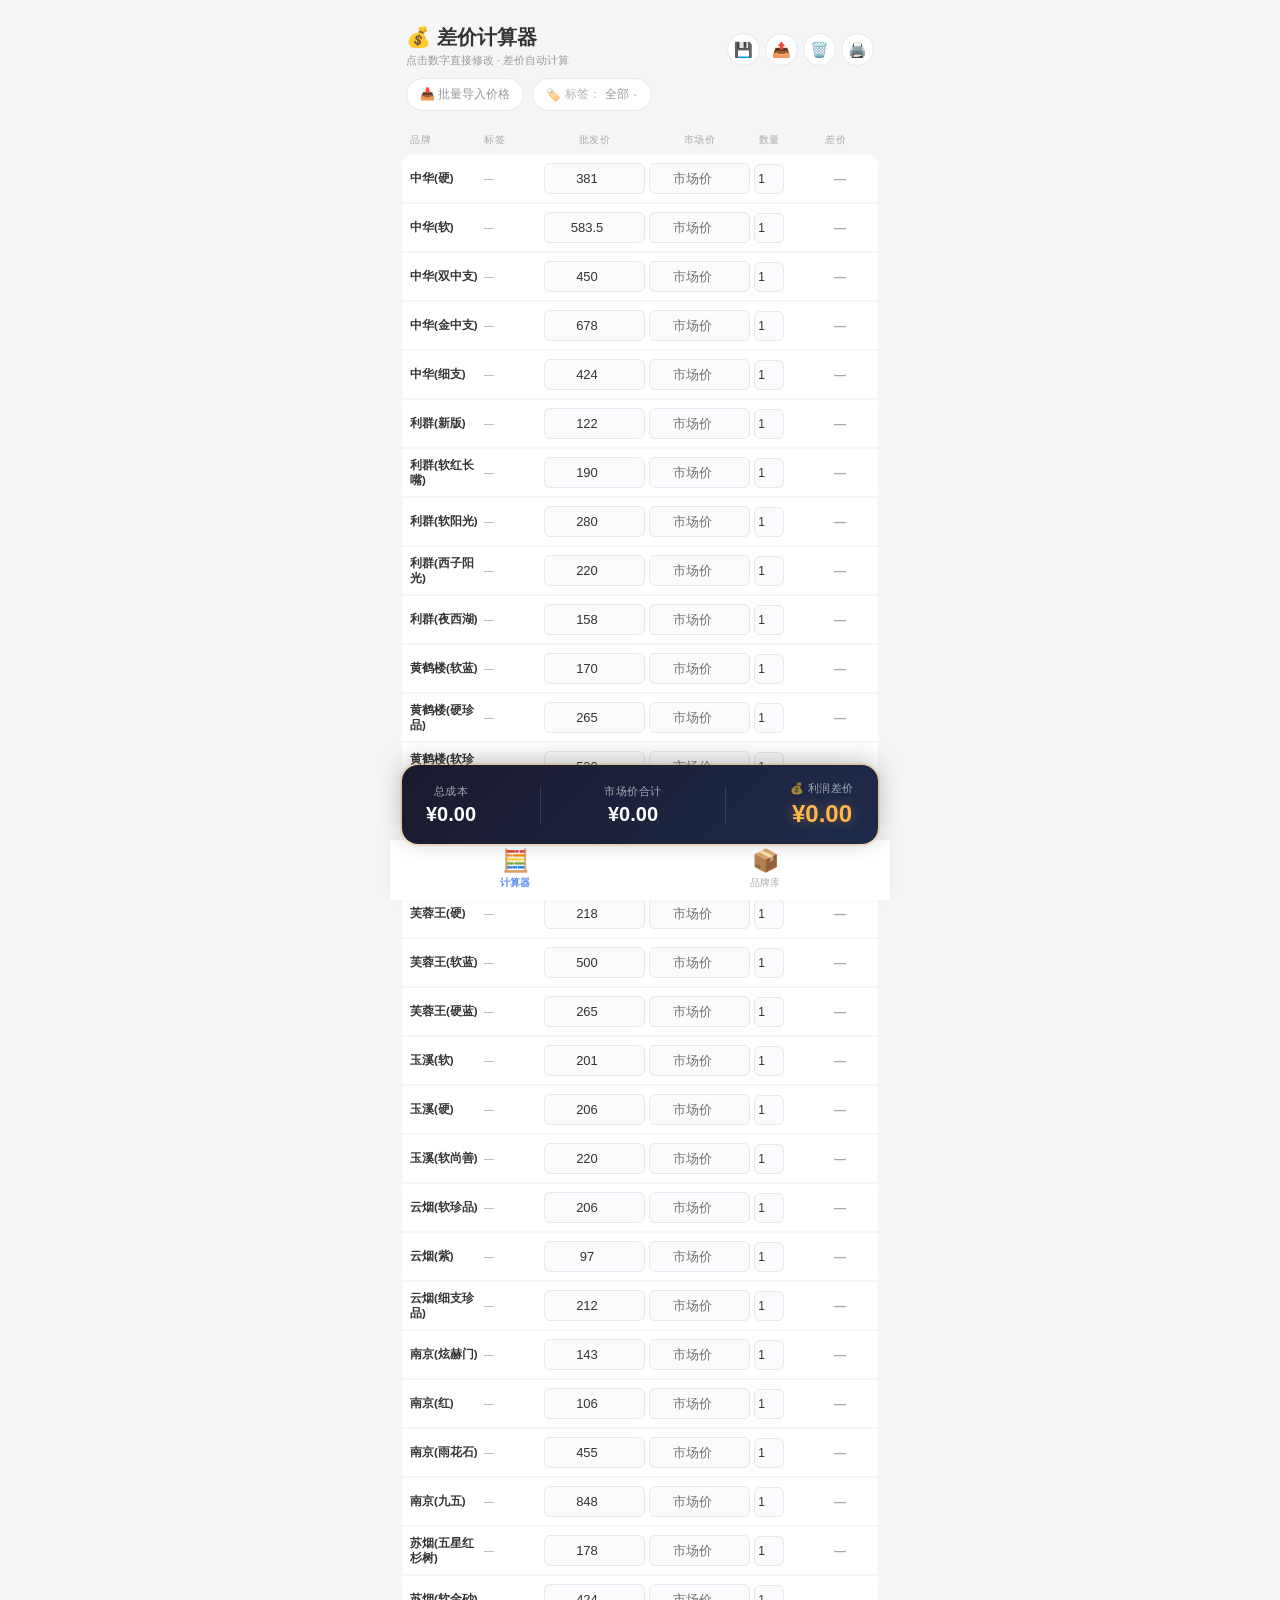
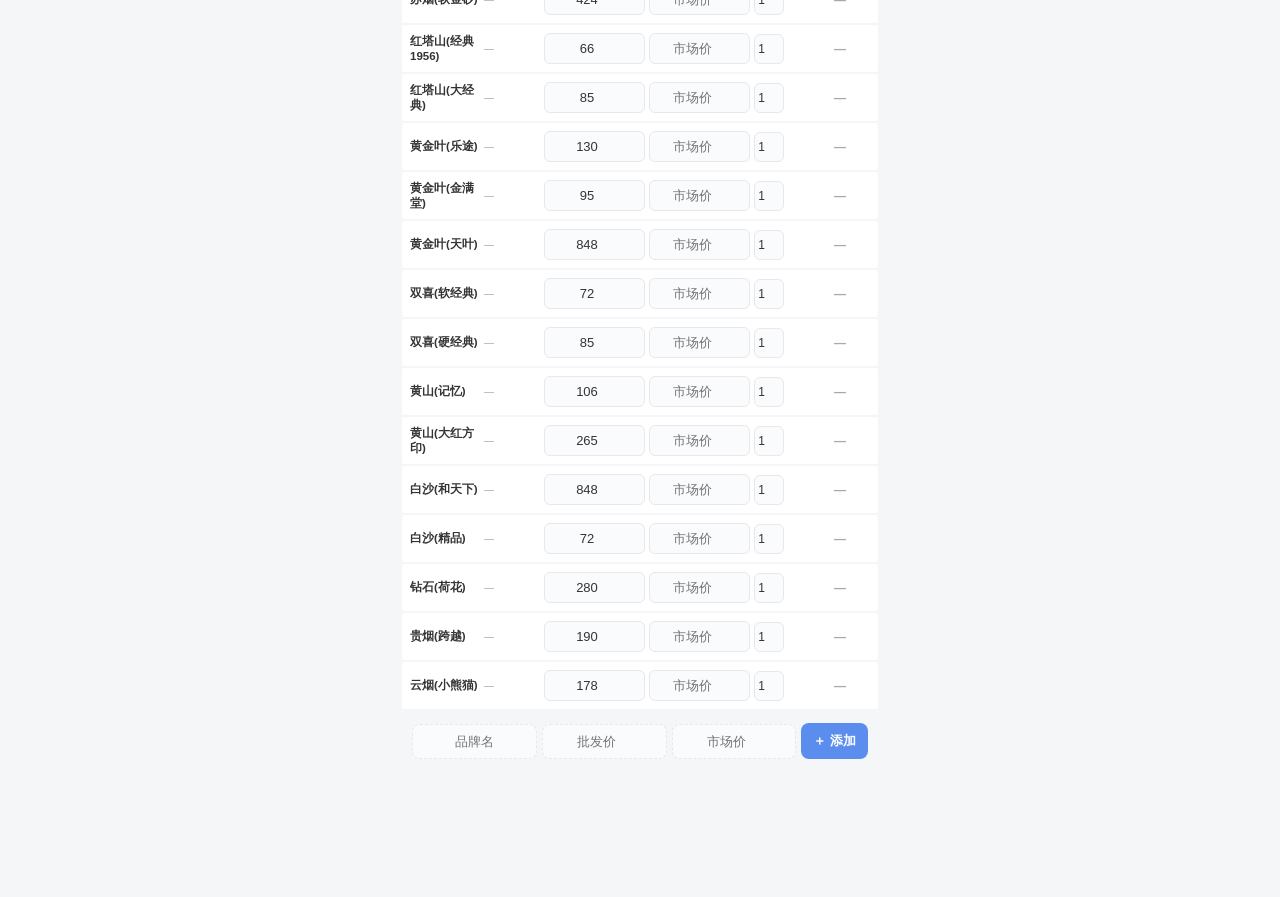
==== commit e56fa74c: "deploy: 9ce4e8129d6ac4a87648b85c4154c9316be18334" ====
--- a/index.html
+++ b/index.html
@@ -19,10 +19,21 @@
 
     <!-- ====== 页面 1：计算器 ====== -->
     <div class="page active" id="page-calc">
+        <div class="print-head">
+            <h2>卷烟差价计算表</h2>
+            <div><span id="printDate"></span> · 单位：元/条</div>
+        </div>
+
         <div class="header">
-            <div>
+            <div class="header-title">
                 <h1>💰 差价计算器</h1>
                 <div class="tip">点击数字直接修改 · 差价自动计算</div>
+            </div>
+            <div class="header-actions" id="calcActions">
+                <button class="header-action" id="saveCalcBtn" type="button" title="保存当前计算" aria-label="保存当前计算">💾</button>
+                <button class="header-action" id="shareCalcBtn" type="button" title="分享当前计算" aria-label="分享当前计算">📤</button>
+                <button class="header-action" id="clearCalcBtn" type="button" title="清空当前计算" aria-label="清空当前计算">🗑️</button>
+                <button class="header-action" id="printCalcBtn" type="button" title="打印当前计算" aria-label="打印当前计算">🖨️</button>
             </div>
         </div>
 
--- a/css/style.css
+++ b/css/style.css
@@ -53,6 +53,29 @@
 }
 .header h1 { font-size: 20px; font-weight: 700; color: var(--text); }
 .header .tip { font-size: 11px; color: var(--text-secondary); margin-top: 2px; }
+.header-title { min-width: 0; flex: 1; }
+.header-actions {
+    display: flex; align-items: center; gap: 5px;
+    flex-shrink: 0; padding-bottom: 2px;
+}
+.header-action {
+    width: 33px; height: 33px; border-radius: 50%;
+    border: 1px solid var(--border); background: var(--bg-card);
+    color: var(--text); font-size: 15px; line-height: 1;
+    display: flex; align-items: center; justify-content: center;
+    cursor: pointer; transition: transform 0.12s, background 0.15s, border-color 0.15s;
+    -webkit-tap-highlight-color: transparent;
+}
+.header-action:active {
+    transform: scale(0.92);
+    background: var(--accent-light);
+    border-color: var(--accent);
+}
+.header-action.saved {
+    border-color: var(--positive);
+    background: #effaf3;
+}
+.header-action:disabled { opacity: 0.45; cursor: default; }
 
 /* ---- 工具栏 ---- */
 .toolbar {
@@ -424,3 +447,99 @@
     height: 46px; animation: pulse 1.5s ease-in-out infinite;
 }
 @keyframes pulse { 0%,100% { opacity: 1; } 50% { opacity: 0.5; } }
+
+/* ---- 打印 ---- */
+.print-head { display: none; }
+
+@media (max-width: 380px) {
+    .header h1 { font-size: 18px; }
+    .header-actions { gap: 4px; }
+    .header-action { width: 29px; height: 29px; font-size: 13px; }
+}
+
+@media print {
+    @page { size: A4; margin: 12mm; }
+    html, body { background: #fff !important; color: #000 !important; }
+    body { display: block !important; }
+    .container {
+        max-width: none !important; width: auto !important;
+        padding: 0 !important; margin: 0 !important;
+    }
+    .tab-bar, .toolbar, .header, .header-actions, .add-row,
+    .toast, .overlay, .tag-menu, .del-btn {
+        display: none !important;
+    }
+    .page { display: none !important; }
+    body.printing-home #page-calc { display: block !important; }
+    .print-head {
+        display: block !important; text-align: center; margin-bottom: 6mm;
+    }
+    .print-head h2 { font-size: 18pt; margin-bottom: 2mm; }
+    .print-head div { font-size: 9pt; color: #555; }
+    .brand-row {
+        background: #fff !important;
+        border-bottom: 1px solid #d9d9d9;
+        padding: 5px 3px !important;
+        break-inside: avoid;
+    }
+    .brand-row:first-of-type { border-radius: 0 !important; }
+    .brand-row.print-hide { display: none !important; }
+    .brand-name { color: #000 !important; }
+    .brand-row input {
+        border: none !important;
+        background: transparent !important;
+        color: #000 !important;
+        font-size: 9pt !important;
+        padding: 0 2px !important;
+    }
+    .brand-row input::placeholder { color: transparent !important; }
+    .brand-tags { width: 42px !important; min-width: 42px !important; }
+    .tag-pill {
+        background: transparent !important;
+        color: #333 !important;
+        border: 1px solid #bbb !important;
+        font-size: 7pt !important;
+        padding: 0 2px !important;
+    }
+    .tag-empty { color: #777 !important; }
+    .list-header {
+        position: static !important;
+        background: #fff !important;
+        color: #000 !important;
+        border-bottom: 1px solid #000;
+    }
+    .diff-display { color: #000 !important; }
+    .diff-display.positive, .diff-display.negative { color: #000 !important; }
+    .summary-card {
+        position: static !important;
+        transform: none !important;
+        left: auto !important;
+        bottom: auto !important;
+        width: auto !important;
+        max-width: none !important;
+        margin: 6mm 0 0 !important;
+        padding: 4mm !important;
+        background: #f2f2f2 !important;
+        color: #000 !important;
+        box-shadow: none !important;
+        border: 1px solid #ccc;
+        border-radius: 0 !important;
+    }
+    .summary-card .s-value,
+    .summary-card .s-value.big {
+        color: #000 !important;
+        text-shadow: none !important;
+        font-size: 14pt !important;
+    }
+    .summary-card .s-label { color: #555 !important; opacity: 1 !important; }
+    .summary-card .sum-divider-v { background: #bbb !important; }
+}
+
+/* ---- 小屏汇总卡片 ---- */
+@media (max-width: 380px) {
+    .summary-card { padding: 12px 14px; }
+    .summary-card .s-value { font-size: 16px; }
+    .summary-card .s-value.big { font-size: 20px; }
+    .summary-card .s-label { font-size: 9px; letter-spacing: 0; }
+    .summary-card .sum-divider-v { height: 30px; }
+}
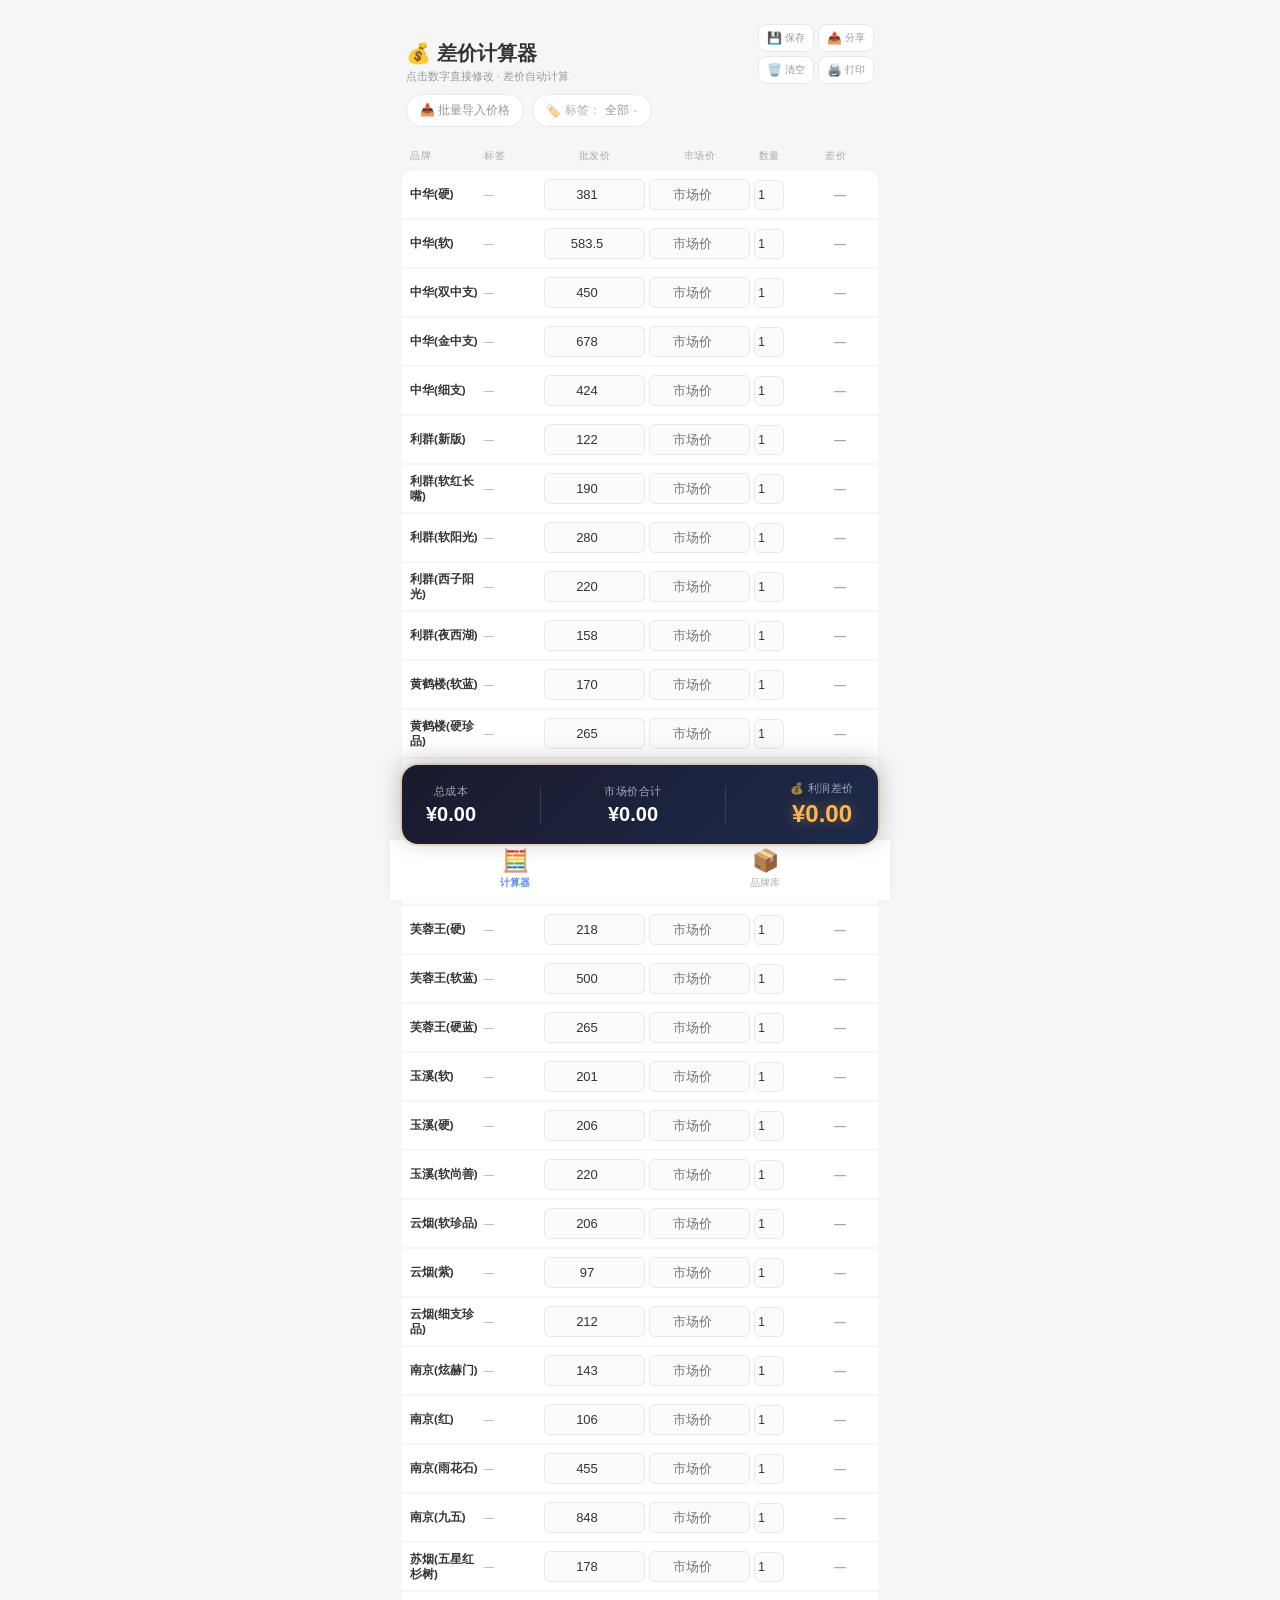
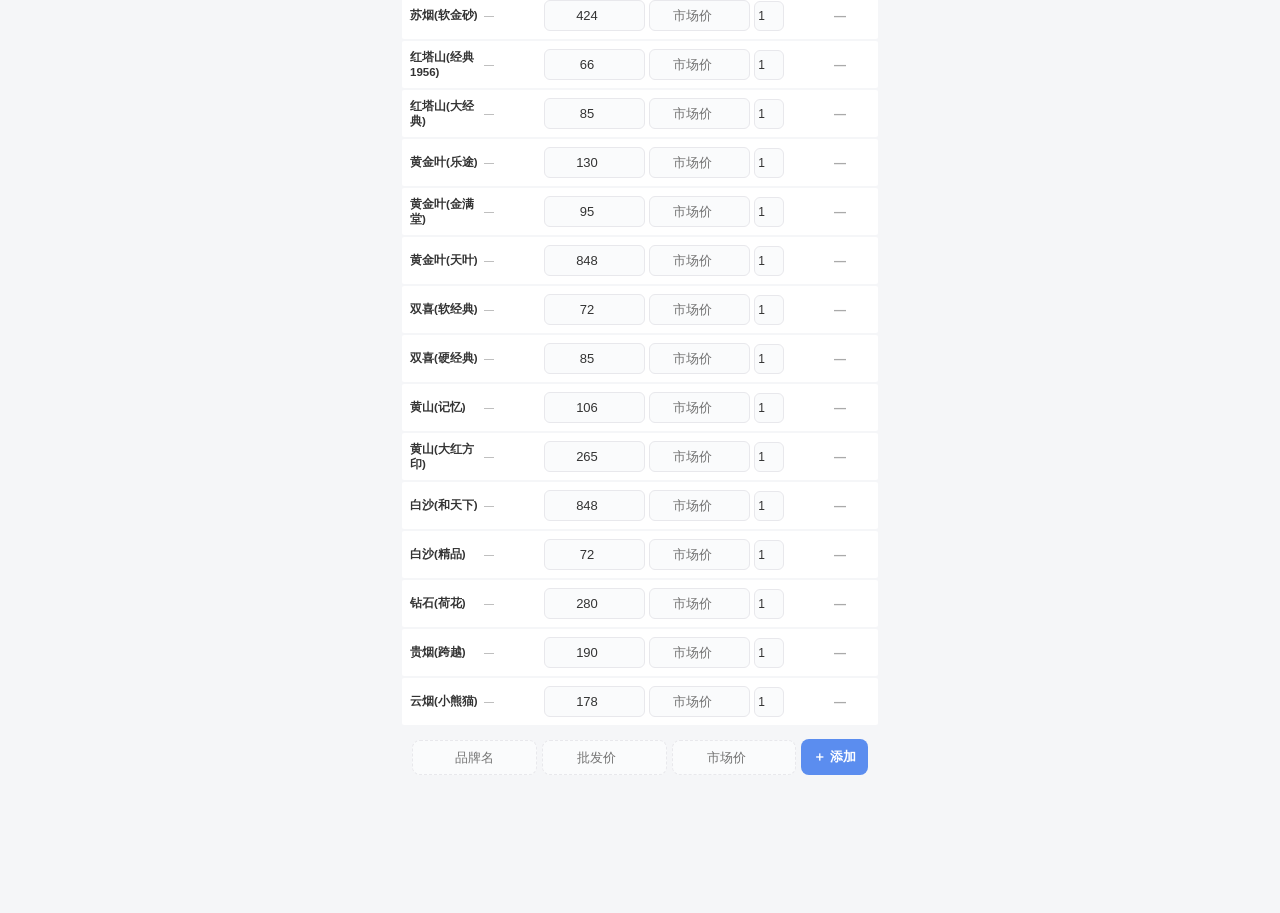
==== commit 7732c199: "deploy: fe108f05eb536a889a7b2ee780c9a1e22281e5dd" ====
--- a/index.html
+++ b/index.html
@@ -30,10 +30,10 @@
                 <div class="tip">点击数字直接修改 · 差价自动计算</div>
             </div>
             <div class="header-actions" id="calcActions">
-                <button class="header-action" id="saveCalcBtn" type="button" title="保存当前计算" aria-label="保存当前计算">💾</button>
-                <button class="header-action" id="shareCalcBtn" type="button" title="分享当前计算" aria-label="分享当前计算">📤</button>
-                <button class="header-action" id="clearCalcBtn" type="button" title="清空当前计算" aria-label="清空当前计算">🗑️</button>
-                <button class="header-action" id="printCalcBtn" type="button" title="打印当前计算" aria-label="打印当前计算">🖨️</button>
+                <button class="header-action" id="saveCalcBtn" type="button" title="保存当前计算" aria-label="保存当前计算"><span class="ha-icon">💾</span><span class="ha-text">保存</span></button>
+                <button class="header-action" id="shareCalcBtn" type="button" title="分享当前计算" aria-label="分享当前计算"><span class="ha-icon">📤</span><span class="ha-text">分享</span></button>
+                <button class="header-action" id="clearCalcBtn" type="button" title="清空当前计算" aria-label="清空当前计算"><span class="ha-icon">🗑️</span><span class="ha-text">清空</span></button>
+                <button class="header-action" id="printCalcBtn" type="button" title="打印当前计算" aria-label="打印当前计算"><span class="ha-icon">🖨️</span><span class="ha-text">打印</span></button>
             </div>
         </div>
 
@@ -93,10 +93,10 @@
 
         <div class="brand-editor tag-manager">
             <h3 class="tm-title">🏷️ 标签管理</h3>
-            <div class="tm-hint">新建标签后会自动展开，直接勾选品牌即可分配</div>
+            <div class="tm-hint">输入标签名后点「确定」，新建后自动展开，直接勾选品牌即可分配</div>
             <div class="tm-add">
                 <input type="text" id="newTagName" placeholder="输入标签名，如：高价位卷烟" maxlength="12">
-                <button class="btn-save" id="addTagBtn">＋ 新建</button>
+                <button class="btn-save" id="addTagBtn" title="确定新建标签">✓ 确定</button>
             </div>
             <div class="tm-list" id="tagList"></div>
         </div>
--- a/css/style.css
+++ b/css/style.css
@@ -55,17 +55,20 @@
 .header .tip { font-size: 11px; color: var(--text-secondary); margin-top: 2px; }
 .header-title { min-width: 0; flex: 1; }
 .header-actions {
-    display: flex; align-items: center; gap: 5px;
-    flex-shrink: 0; padding-bottom: 2px;
+    display: grid; grid-template-columns: repeat(2, minmax(0, 1fr));
+    gap: 4px; flex-shrink: 0; align-content: center;
 }
 .header-action {
-    width: 33px; height: 33px; border-radius: 50%;
+    width: auto; min-width: 56px; height: 28px;
+    border-radius: 8px; padding: 0 7px;
     border: 1px solid var(--border); background: var(--bg-card);
-    color: var(--text); font-size: 15px; line-height: 1;
-    display: flex; align-items: center; justify-content: center;
+    color: var(--text-secondary); font-size: 11px; line-height: 1;
+    display: flex; align-items: center; justify-content: center; gap: 3px;
     cursor: pointer; transition: transform 0.12s, background 0.15s, border-color 0.15s;
     -webkit-tap-highlight-color: transparent;
 }
+.header-action .ha-icon { font-size: 12px; line-height: 1; }
+.header-action .ha-text { font-size: 10px; line-height: 1; white-space: nowrap; }
 .header-action:active {
     transform: scale(0.92);
     background: var(--accent-light);
@@ -454,7 +457,9 @@
 @media (max-width: 380px) {
     .header h1 { font-size: 18px; }
     .header-actions { gap: 4px; }
-    .header-action { width: 29px; height: 29px; font-size: 13px; }
+    .header-action { min-width: 52px; height: 26px; padding: 0 5px; }
+    .header-action .ha-icon { font-size: 11px; }
+    .header-action .ha-text { font-size: 9px; }
 }
 
 @media print {
